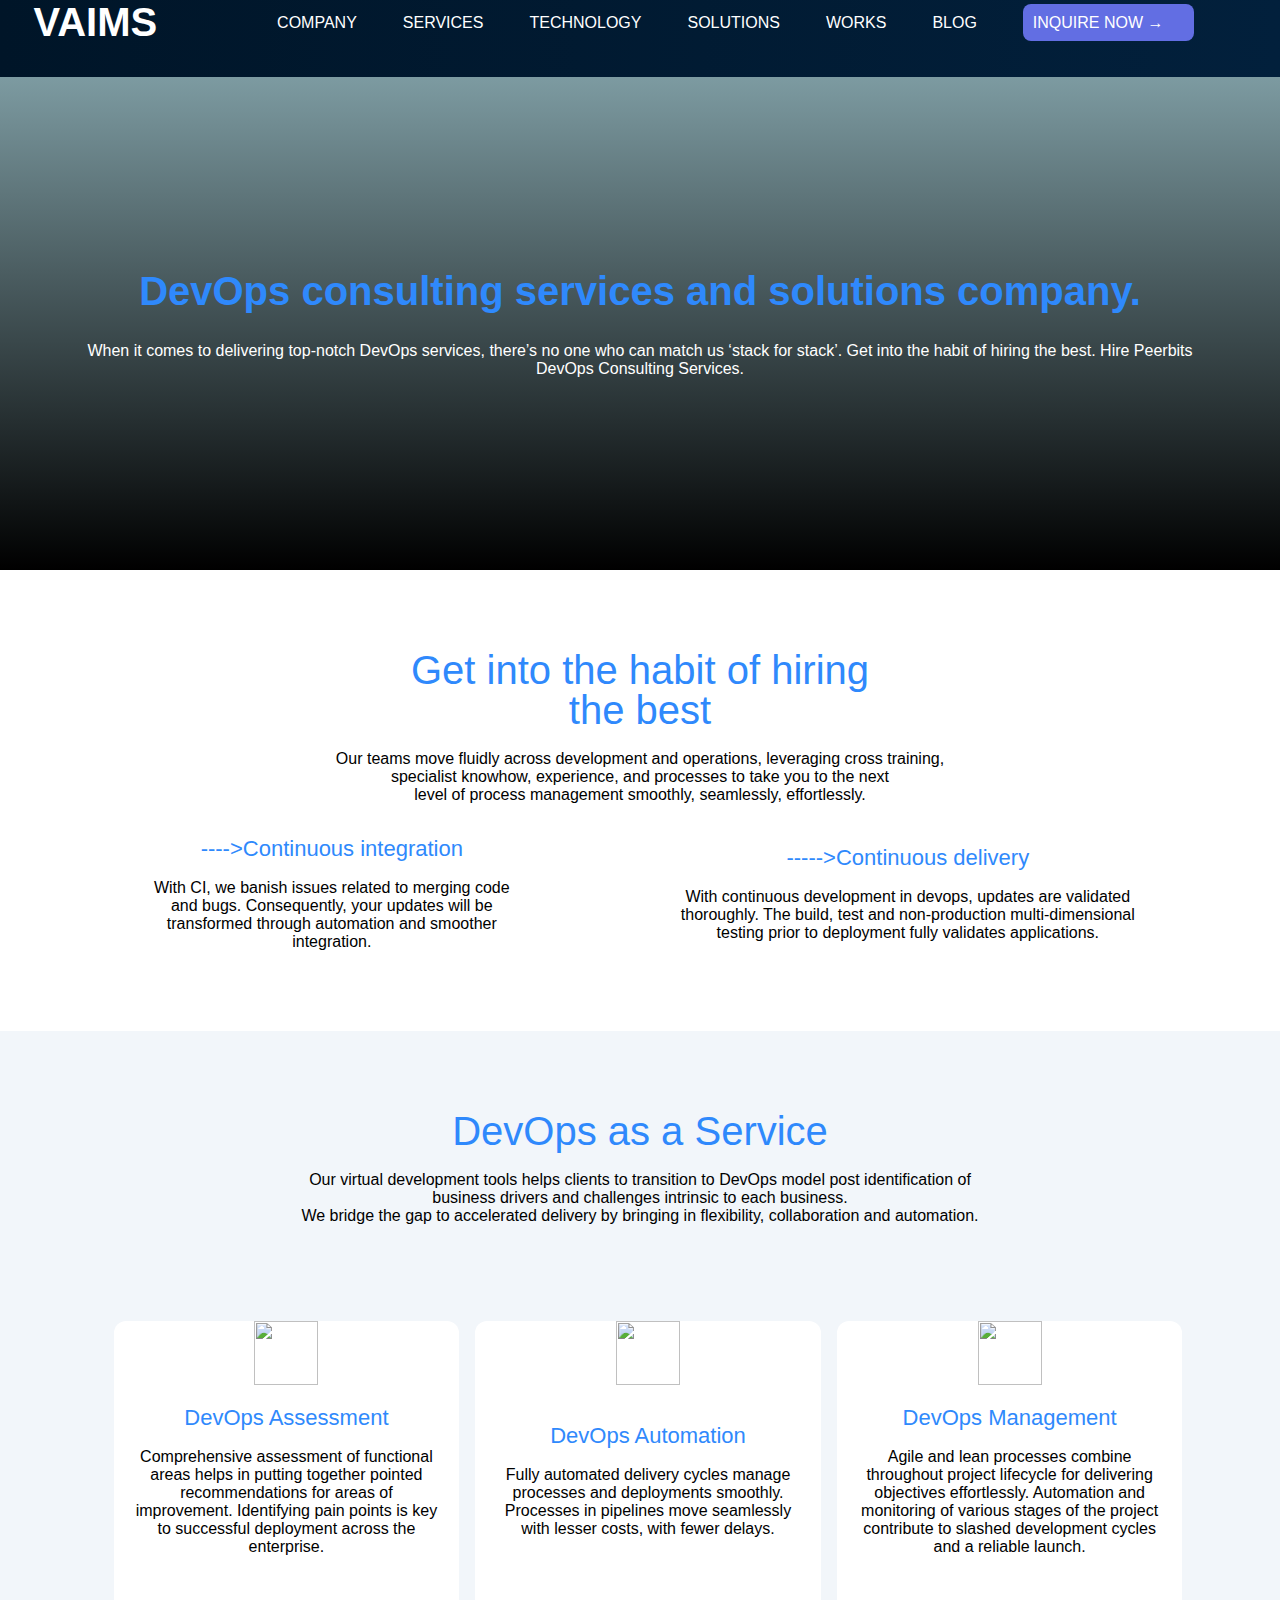
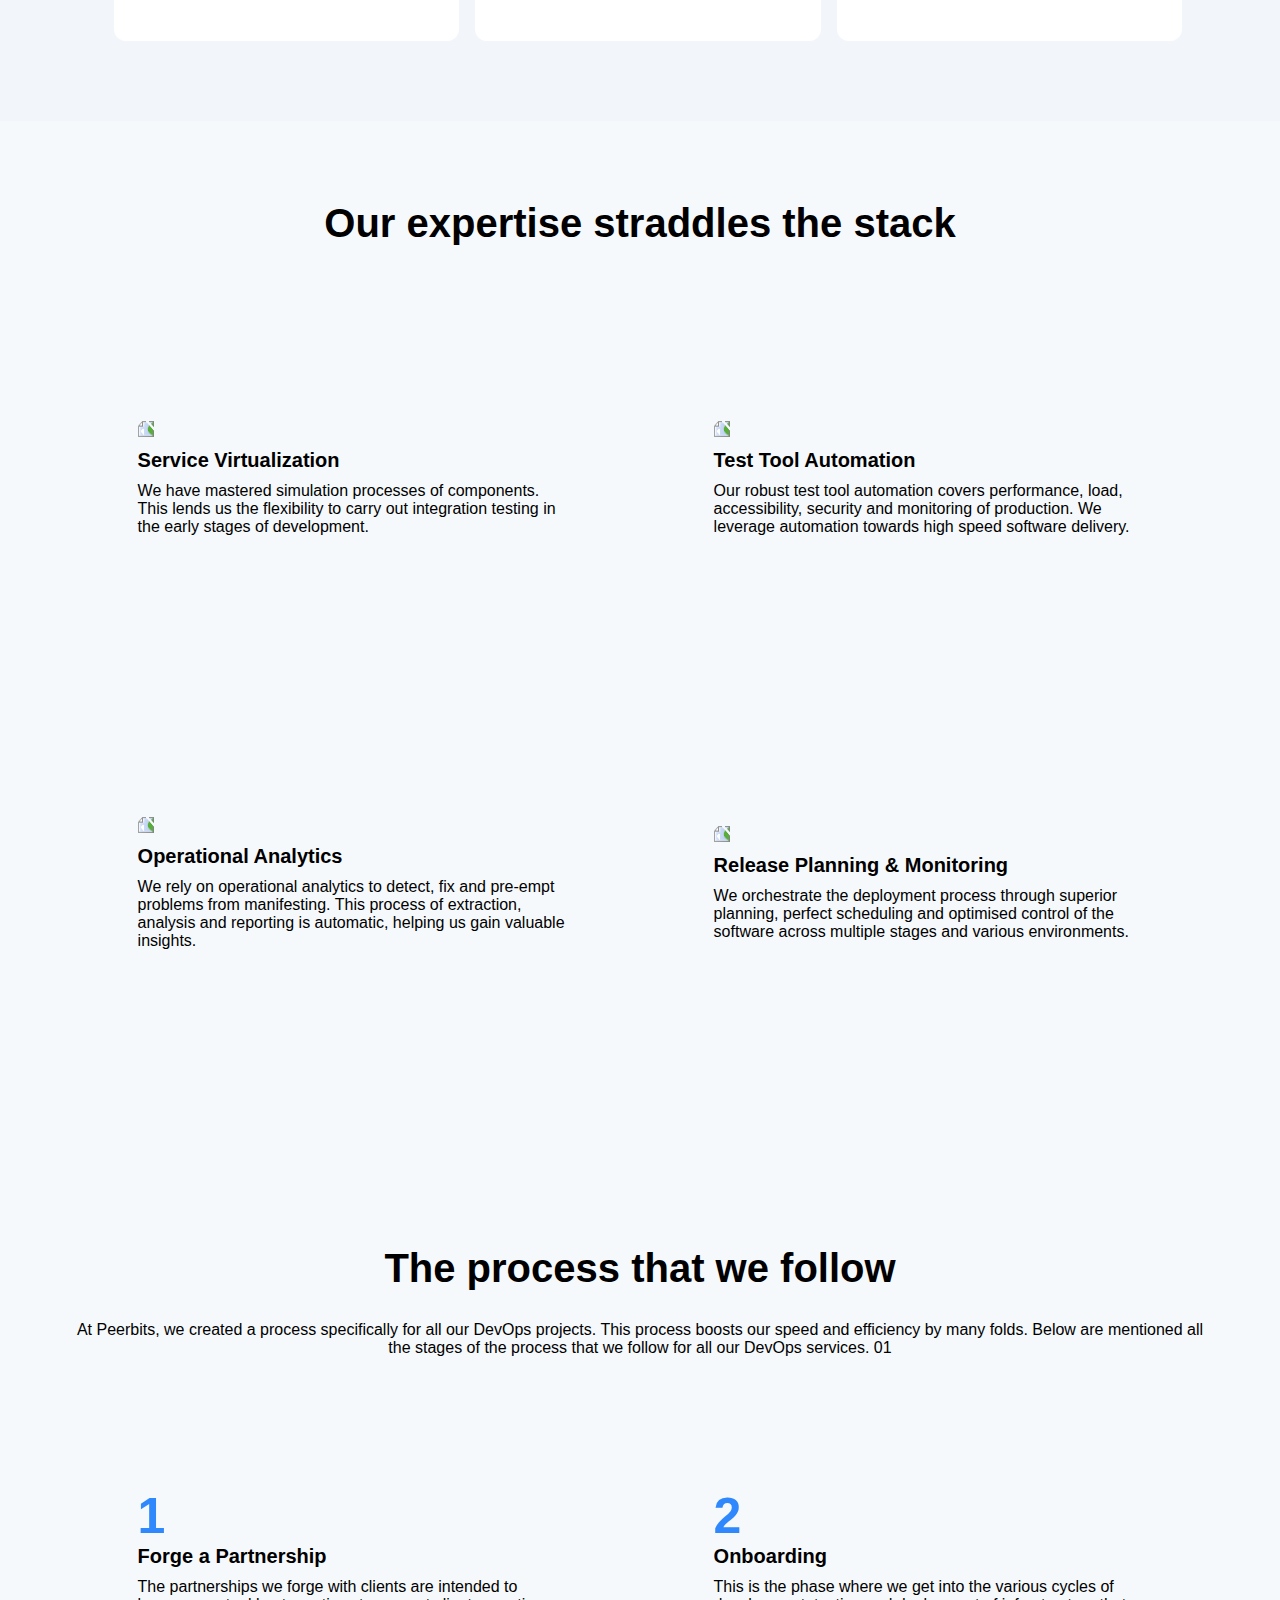
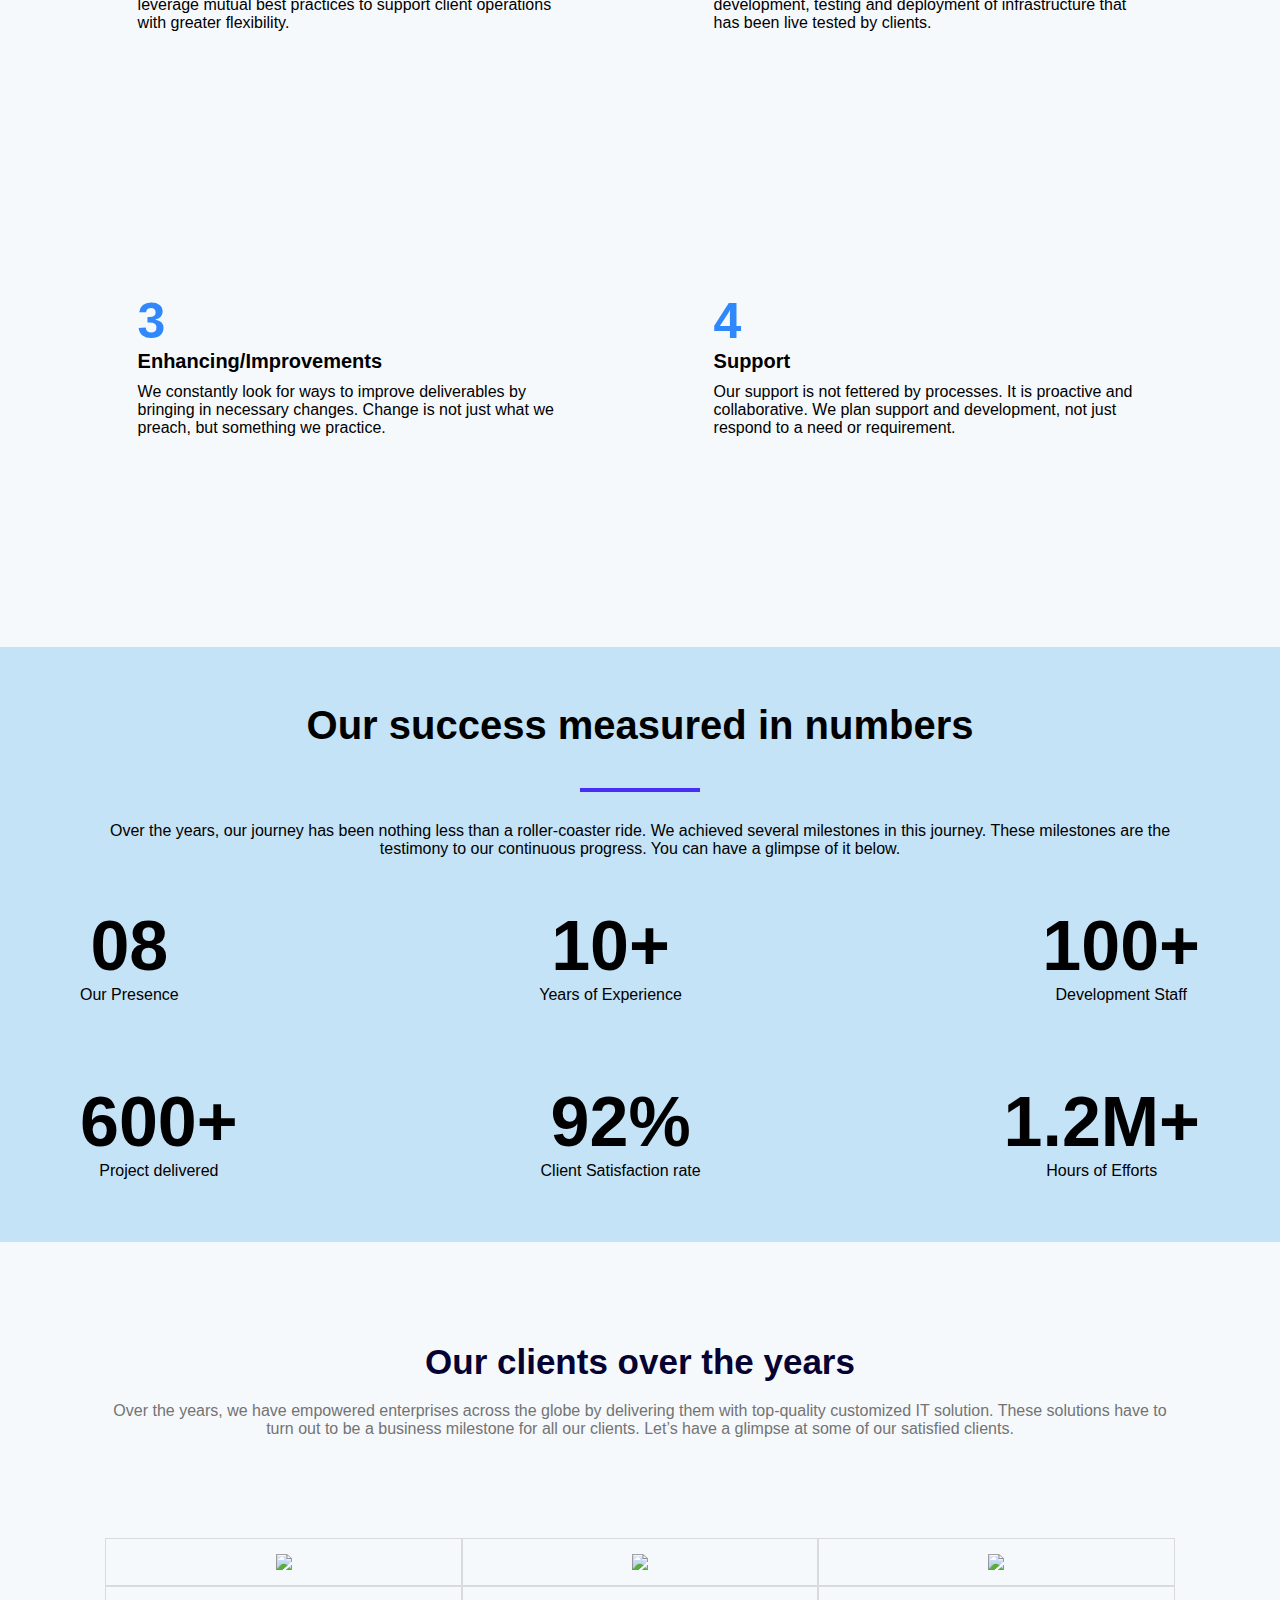
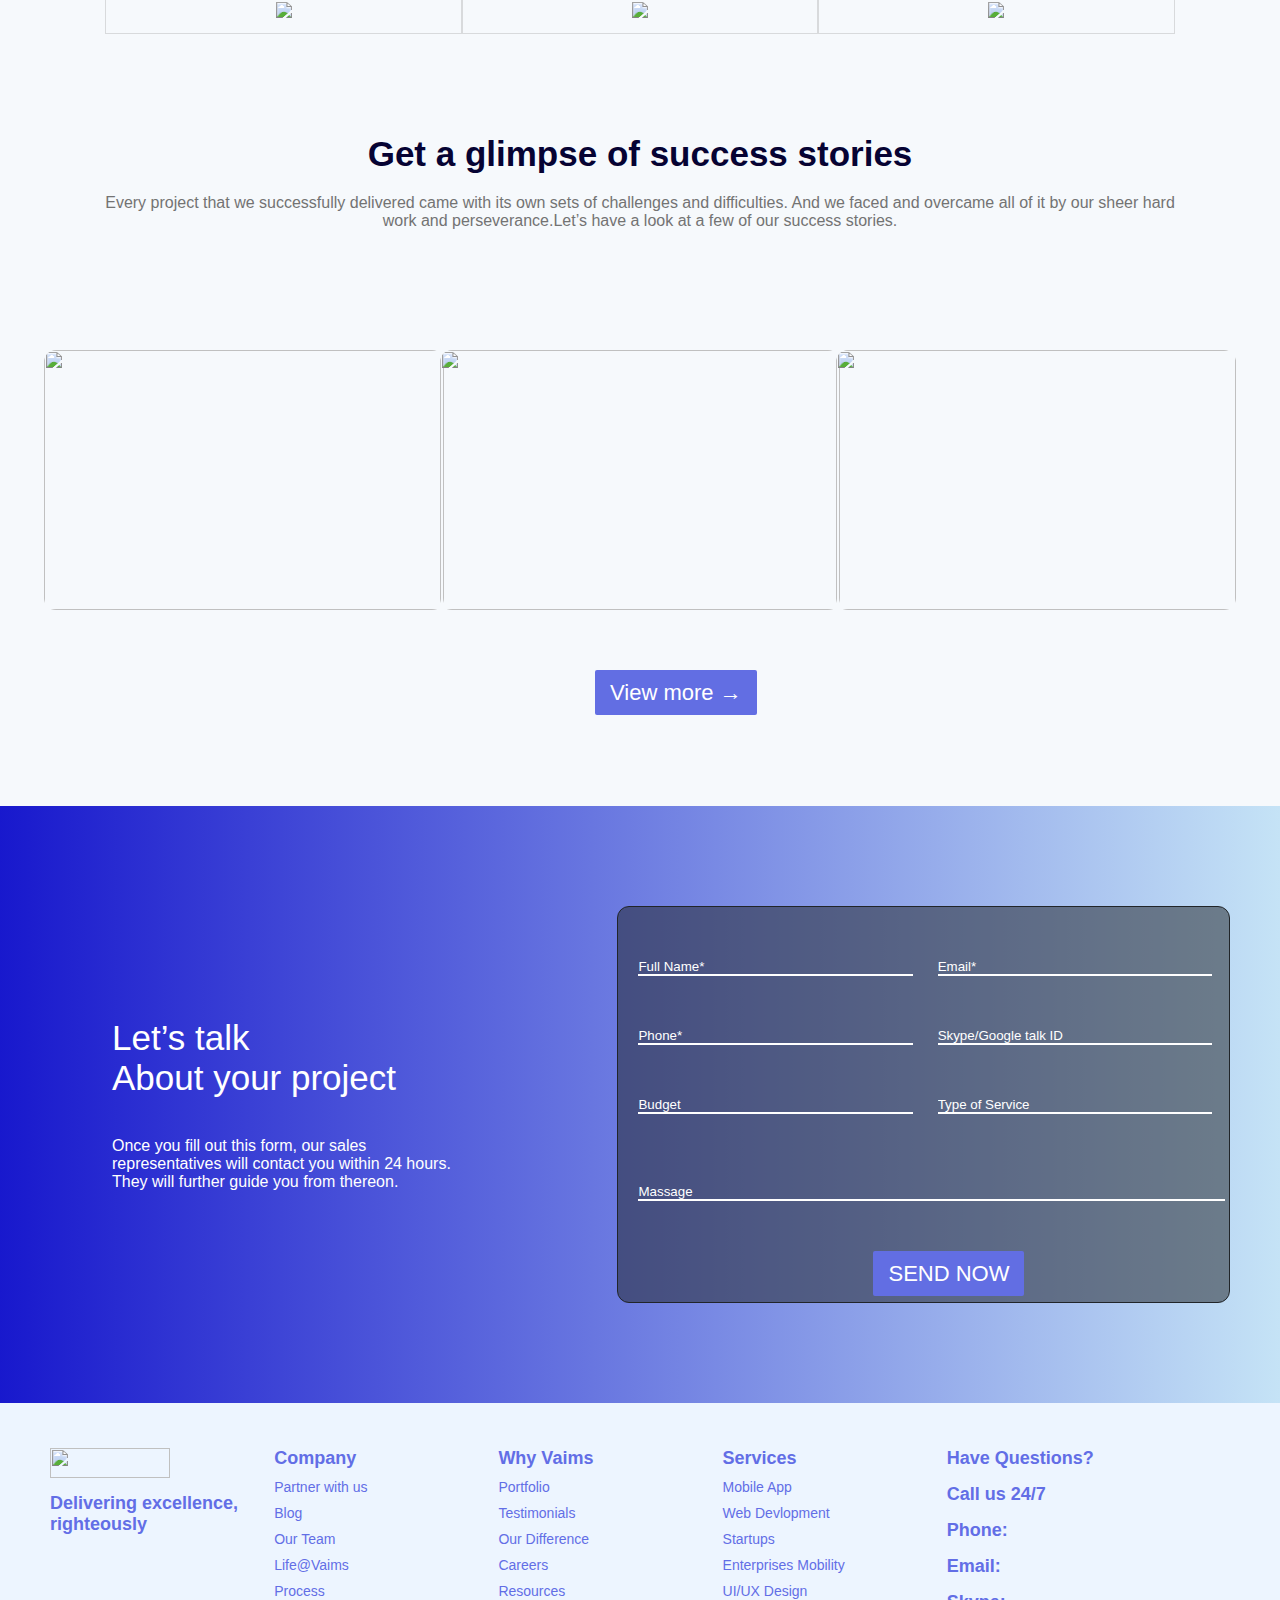
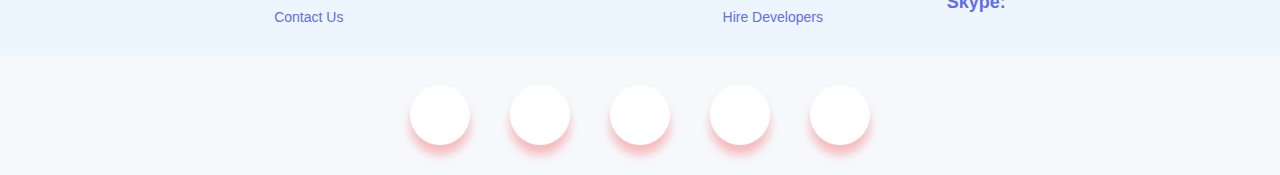
==== DevOps.html @ 86eaa16e "Add files via upload" ====
<html>

<head>
    <meta charset="UTF-8">
    <meta name="viewport" content="width=device-width, minimum-scale=1.0, maximum-scale=1.0, user-scalable=no">
    <title>V aims website</title>
    <link rel="stylesheet" href="style.css">
    <link rel="preconnect" href="https://fonts.gstatic.com">
    <script src="https://kit.fontawesome.com/a076d05399.js"></script>
    <link href="https://fonts.googleapis.com/css2?family=Poppins:wght@100;200;300;400;500;600;700&display=swap" rel="stylesheet">
    <div class="wrapper">
        <div class="mega_menu">
            <div class="logo">
                <a href="#"> VAIMS</a>
            </div>
            <ul>

                <li><a href="#">Company</a>
                    <div class="sub_menu">
                        <div class="col">
                            <h4><a href="#">OUR STORY</a></h4>
                            <h4><a href="#">PROCESS</a></h4>
                            <h4><a href="#">ENGAGEMENT MODEL</a></h4>
                            <h4><a href="#">RESOURCES</a></h4>
                            <h4><a href="#">CAREERS</a></h4>
                            <h4><a href="#">LIFE@VAIMSADVISORS</a></h4>
                        </div>
                    </div>
                </li>
                <li><a href="#">Services</a>
                    <div class="sub_menu_2">
                        <div class="col" class="activecol" id="sub_menu_2_p">
                            <h3>Work With VAIMSADVISORS</h3>
                            <p>Experience the excellence of our dedicated professionals who are adept in delivering top-notch solutions.</p>
                            <a href="#" class="btn">Lets Get Started</a>

                        </div>
                        <div class="col">
                            <div class="row">
                                <h4>Team Extensions</h4>
                                <p>Extend your dedicated team with us</p>
                            </div>
                            <div class="row">
                                <h4>Software Development</h4>
                                <p>Delivering customized software services</p>
                            </div>
                            <div class="row">
                                <h4>DevOps</h4>
                                <p>Offering the best DevOps services to you</p>
                            </div>

                        </div>
                        <div class="col">
                            <div class="row">
                                <h4>Team Extensions</h4>
                                <p>Extend your dedicated team with us</p>
                            </div>
                            <div class="row">
                                <h4>Software Development</h4>
                                <p>Delivering customized software services</p>
                            </div>
                            <div class="row">
                                <h4>DevOps</h4>
                                <p>Offering the best DevOps services to you</p>
                            </div>

                        </div>
                    </div>

                </li>
                <li><a href="#">Technology</a></li>
                <li><a href="#">Solutions</a></li>
                <li><a href="#">Works</a></li>
                <li><a href="#">Blog</a></li>
                <li><a href="#" class="active">INQUIRE NOW &#8594;</a></li>
            </ul>
        </div>
    </div>
</head>

<body>
    <section class="process-main" id="devops-banner-main">
        <div class="col" id="text-center">
            <h1>DevOps consulting services and solutions company.</h1>
            <p>When it comes to delivering top-notch DevOps services, there’s no one who can match us ‘stack for stack’. Get into the habit of hiring the best. Hire Peerbits DevOps Consulting Services.</p>
        </div>
    </section>



    <section class="devops-2">
        <h2>Get into the habit of hiring<br> the best</h2>
        <p>Our teams move fluidly across development and operations, leveraging cross training, <br>specialist knowhow, experience, and processes to take you to the next <br>level of process management smoothly, seamlessly, effortlessly.</p>
        <div class="rowcol">
            <div class="col">
                <h3><span>----></span>Continuous integration</h3>
                <p>With CI, we banish issues related to merging code and bugs. Consequently, your updates will be transformed through automation and smoother integration.</p>
            </div>
            <div class="col">
                <h3><span>-----></span>Continuous delivery</h3>
                <p>With continuous development in devops, updates are validated thoroughly. The build, test and non-production multi-dimensional testing prior to deployment fully validates applications.</p>
            </div>
        </div>
    </section>





    <section class="devops-2" id="devops-3">
        <h2>DevOps as a Service</h2>
        <p>Our virtual development tools helps clients to transition to DevOps model post identification of <br>business drivers and challenges intrinsic to each business. <br>We bridge the gap to accelerated delivery by bringing in flexibility, collaboration
            and automation.</p>
        <div class="rowcol" id="rowcol">
            <div class="col" id="col-dev">
                <img src="images/devops-icon-1.png">
                <h3>DevOps Assessment</h3>
                <p>Comprehensive assessment of functional areas helps in putting together pointed recommendations for areas of improvement. Identifying pain points is key to successful deployment across the enterprise.</p>
            </div>
            <div class="col" id="col-dev">
                <img src="images/devops-icon-2.png">
                <h3>DevOps Automation</h3>
                <p>Fully automated delivery cycles manage processes and deployments smoothly. Processes in pipelines move seamlessly with lesser costs, with fewer delays.</p>
            </div>
            <div class="col" id="col-dev">
                <img src="images/devops-icon-5.png">
                <h3>DevOps Management</h3>
                <p>Agile and lean processes combine throughout project lifecycle for delivering objectives effortlessly. Automation and monitoring of various stages of the project contribute to slashed development cycles and a reliable launch.</p>
            </div>
        </div>
    </section>


    <!---------------------------------------------devops-expertise----------->




    <section class="devops-4">
        <h2>Our expertise straddles the stack
        </h2>
        <div class="row-col">
            <div class="col">
                <img src="images/engagement-tick.png">
                <h3>Service Virtualization</h3>
                <p>We have mastered simulation processes of components. This lends us the flexibility to carry out integration testing in the early stages of development.</p>
            </div>
            <div class="col">
                <img src="images/engagement-tick.png">
                <h3>Test Tool Automation</h3>
                <p>Our robust test tool automation covers performance, load, accessibility, security and monitoring of production. We leverage automation towards high speed software delivery.</p>
            </div>
        </div>
        <div class="row-col">
            <div class="col">
                <img src="images/engagement-tick.png">
                <h3>Operational Analytics</h3>
                <p>We rely on operational analytics to detect, fix and pre-empt problems from manifesting. This process of extraction, analysis and reporting is automatic, helping us gain valuable insights.</p>
            </div>
            <div class="col">
                <img src="images/engagement-tick.png">
                <h3>Release Planning & Monitoring</h3>
                <p>We orchestrate the deployment process through superior planning, perfect scheduling and optimised control of the software across multiple stages and various environments.</p>
            </div>
        </div>
    </section>


    <!---------------------------------------------devops-process------------------------------->






    <section class="devops-4">
        <h2>The process that we follow</h2>
        <p>At Peerbits, we created a process specifically for all our DevOps projects. This process boosts our speed and efficiency by many folds. Below are mentioned all the stages of the process that we follow for all our DevOps services. 01</p>
        <div class="row-col">
            <div class="col">
                <h1>1</h1>
                <h3>Forge a Partnership</h3>
                <p>The partnerships we forge with clients are intended to leverage mutual best practices to support client operations with greater flexibility.</p>
            </div>
            <div class="col">
                <h1>2</h1>
                <h3>Onboarding</h3>
                <p>This is the phase where we get into the various cycles of development, testing and deployment of infrastructure that has been live tested by clients.</p>
            </div>
        </div>
        <div class="row-col">
            <div class="col">
                <h1>3</h1>
                <h3>Enhancing/Improvements</h3>
                <p>We constantly look for ways to improve deliverables by bringing in necessary changes. Change is not just what we preach, but something we practice.</p>
            </div>
            <div class="col">
                <h1>4</h1>
                <h3>Support</h3>
                <p>Our support is not fettered by processes. It is proactive and collaborative. We plan support and development, not just respond to a need or requirement.</p>
            </div>
        </div>
    </section>







    <section class="our-success">
        <h3>Our success measured in numbers</h3>
        <div class="story-line"></div>
        <p>Over the years, our journey has been nothing less than a roller-coaster ride. We achieved several milestones in this journey. These milestones are the testimony to our continuous progress. You can have a glimpse of it below.</p>

        <div class="maincontainer-usp">
            <div class="container-success">
                <h1>08</h1>
                <p>Our Presence</p>
            </div>
            <div class="container-success">
                <h1>10+</h1>
                <p>Years of Experience</p>
            </div>
            <div class="container-success">
                <h1>100+</h1>
                <p>Development Staff</p>
            </div>

        </div>
        <div class="maincontainer-usp">
            <div class="container-success">
                <h1>600+</h1>
                <p>Project delivered</p>
            </div>
            <div class="container-success">
                <h1>92%</h1>
                <p>Client Satisfaction rate</p>
            </div>
            <div class="container-success">
                <h1>1.2M+</h1>
                <p>Hours of Efforts</p>
            </div>

        </div>

    </section>


    <section class="clients">
        <div class="clients-heading">
            <h2>Our clients over the years</h2>
            <p>Over the years, we have empowered enterprises across the globe by delivering them with top-quality customized IT solution. These solutions have to turn out to be a business milestone for all our clients. Let’s have a glimpse at some of our
                satisfied clients.
            </p>
        </div>
        <div class="row-clients">
            <div class="col">
                <img src="images/initiation.png">
            </div>
            <div class="col">
                <img src="images/initiation.png">
            </div>
            <div class="col">
                <img src="images/initiation.png">
            </div>
        </div>
        <div class="row-clients">
            <div class="col">
                <img src="images/initiation.png">
            </div>
            <div class="col">
                <img src="images/initiation.png">
            </div>
            <div class="col">
                <img src="images/initiation.png">
            </div>
        </div>
    </section>


    <!------------------------------------success stories-------------------------------->
    <section class="stories">
        <div class="clients-heading">
            <h2>Get a glimpse of success stories</h2>
            <p>Every project that we successfully delivered came with its own sets of challenges and difficulties. And we faced and overcame all of it by our sheer hard work and perseverance.Let’s have a look at a few of our success stories.
            </p>
        </div>
        <div class="row-stories">
            <div class="col">
                <img src="images/laptop.jpg">
                <div class="layer">
                    <h5>Custome massage<br> template building <br>app</h5>
                </div>
            </div>
            <div class="col">
                <img src="images/mobile.jpg">
                <div class="layer">
                    <h5>Custome massage<br> template building <br>app</h5>
                </div>
            </div>
            <div class="col">
                <img src="images/mobile-app.jpg">
                <div class="layer">
                    <h5>Custome massage<br> template building <br>app</h5>
                </div>
            </div>
        </div>
        <div class="stories-btn">
            <a href="#" class="btn">View more &#8594;</a>
        </div>
    </section>

    <!------------------------------------contact-form-------------------------------->

    <section class="contact-form">
        <div class="col">
            <h3>Let’s talk <br>About your project</h3>
            <p>Once you fill out this form, our sales representatives will contact you within 24 hours. They will further guide you from thereon.</p>
        </div>
        <div class="col-form">
            <form action="input" class="contact-us">
                <input type="text" name="your-name" placeholder="Full Name*">
                <input type="text" name="your-email" placeholder="Email*">
                <input type="text" name="your-phone" placeholder="Phone*">
                <input type="text" name="your-phone" placeholder="Skype/Google talk ID">
                <input type="text" name="your-phone" placeholder="Budget">
                <input type="text" name="your-phone" placeholder="Type of Service">

            </form>
            <div class="massage">
                <input type="text" name="your-phone" placeholder="Massage">
            </div>
            <div class="send-now">
                <a href="#" class="btn">SEND NOW</a>
            </div>

        </div>
    </section>

    <!------------------------------------bottom-navigation-------------------------------->


    <section class="bottom-navigation">
        <div class="col">
            <img src="images/white-logo.png">
            <h5>Delivering excellence,<br> righteously</h5>
        </div>
        <div class="col">
            <h5>Company</h5>
            <h6>Partner with us</h6>
            <h6>Blog</h6>
            <h6>Our Team</h6>
            <h6>Life@Vaims</h6>
            <h6>Process</h6>
            <h6>Contact Us</h6>

        </div>
        <div class="col">
            <h5>Why Vaims</h5>
            <h6>Portfolio</h6>
            <h6>Testimonials</h6>
            <h6>Our Difference</h6>
            <h6>Careers</h6>
            <h6>Resources</h6>
        </div>
        <div class="col">
            <h5>Services</h5>
            <h6>Mobile App</h6>
            <h6>Web Devlopment</h6>
            <h6>Startups</h6>
            <h6>Enterprises Mobility</h6>
            <h6>UI/UX Design</h6>
            <h6>Hire Developers</h6>
        </div>
        <div class="col">
            <h5>Have Questions?</h5>
            <h5>Call us 24/7</h5>
            <h5>Phone:</h5>
            <h5>Email:</h5>
            <h5>Skype:</h5>
        </div>
    </section>

    <!------------------------------------social-media-------------------------------->
    <div class="social">
        <div class="icon facebook">
            <div class="tooltip">Facebook</div>
            <span><i class="fab fa-facebook-f"></i></span>
        </div>
        <div class="icon twitter">
            <div class="tooltip">Twitter</div>
            <span><i class="fab fa-twitter"></i></span>
        </div>
        <div class="icon instagram">
            <div class="tooltip">Instagram</div>
            <span><i class="fab fa-instagram"></i></span>
        </div>
        <div class="icon github">
            <div class="tooltip">Github</div>
            <span><i class="fab fa-github"></i></span>
        </div>
        <div class="icon youtube">
            <div class="tooltip">YouTube</div>
            <span><i class="fab fa-youtube"></i></span>
        </div>
    </div>

</body>

</html>
---- style.css ----
* {
        margin: 0px;
        padding: 0px;
        box-sizing: border-box;
        font-family: 'Nunito', sans-serif;
        list-style: none;
    }
    
    body {
        /* background-color: #edf5ff; */
        background: #f6f9fc;

        overflow-x: hidden;
    }

    .wrapper{
        background: linear-gradient(-90deg, #02203c, #001528);
        background-image: linear-gradient(-90deg, rgb(2, 32, 60), rgb(0, 21, 40));
        padding-bottom: 2rem;

    }
    


    .mega_menu {
        
        display: flex;
        justify-content: space-between;
        
        /* height: 8vh; */
        z-index: 999;
    }
    
    .mega_menu .logo {
        display: flex;
        flex-direction: column;
        align-items: center;
        justify-content: center;
        /* height: 8vh; */
        width: 14rem;
    }
    
    .mega_menu .logo a {
        font-size: 40px;
        font-weight: 900;
        text-decoration: none;
        color: white;
        font: italic;
    }
    
    .mega_menu ul {
        display: flex;
        align-items: center;
        justify-content: center;
        width: 100%;
        /* height: 8vh; */
        position: relative;
        z-index: 5;
    }
    
    .mega_menu ul li {
        display: inline-block;
        margin: 0 15px;
        padding: 0 8px;
        z-index: 5;
    }
    
    .mega_menu ul li a {
        text-decoration: none;
        color: white;
        font-weight: 500;
        font-size: 16px;
        text-transform: uppercase;
        z-index: 5;
    }
    
    .mega_menu ul li:hover {
        /* border-radius: 5px; */
        /* background: #fff; */
        z-index: 5;
    }
    
    .mega_menu ul li:hover a {
        /* color: #000000; */
        z-index: 5;
    }
    
    .active {
        background: #626ee3;
        color: #fff;
        padding: 10px 30px 10px 10px;
        margin: 5px 0;
        border-radius: 8px;
        transition: background 0.5s;
        z-index: 5;
    }
    
    .active:hover {
        background: #fff;
        color: #626ee3;
        z-index: 5;
    }
    
    .mega_menu ul li .sub_menu {
        position: absolute;
        background: #fff;
        text-align: left;
        width: 30%;
        left: 0px;
        top: 2.2em;
        border-radius: 5px;
        padding: 10px 15px;
        display: none;
        line-height: 40px;
        transition: all 0.5s ease-out;
        z-index: 5;
    }
    
    .mega_menu ul li:hover .sub_menu {
        display: flex;
        z-index: 5;
    }
    
    .mega_menu ul li .sub_menu .col h4 a {
        color: gray;
        font-weight: 400;
        font-size: medium;
        z-index: 5;
    }
    
    .mega_menu ul li .sub_menu_2 {
        position: absolute;
        background: #fff;
        text-align: left;
        width: 75%;
        left: 0px;
        top: 2.2em;
        border-radius: 5px;
        padding: 0px;
        display: none;
        line-height: 40px;
        transition: all 0.3s linear;
        z-index: 5;
    }
    
    .mega_menu ul li:hover .sub_menu_2 {
        display: flex;
        z-index: 5;
    }
    
    .sub_menu_2 .col {
        display: block;
        padding: 0px;
        width: 33.33%;
        align-items: center;
        z-index: 5;
    }
    
    .sub_menu_2 .col .row {
        height: 120px;
        display: block;
        padding: 15px;
        border: 0.2px solid rgb(248, 245, 245);
        z-index: 5;
    }
    
    .sub_menu_2 .col h3 {
        padding-top: 1em;
        color: rgb(85, 84, 84);
        text-align: center;
        font-size: 25px;
        font-weight: 600;
        z-index: 5;
    }
    
    #sub_menu_2_p {
        display: flex;
        align-items: center;
        flex-direction: column;
    }
    
    #sub_menu_2_p p {
        size: 10px;
        padding-bottom: 3em;
        margin-top: 2em;
        color: gray;
        text-align: center;
        line-height: 20px;
        z-index: 5;
    }
    
    .sub_menu_2 .col p {
        size: 10px;
        padding-bottom: 80px;
        color: gray;
        align-items: center;
        line-height: 20px;
        z-index: 5;
    }

    #menuBtn{
        color: #ffffff;
    }

    #menuBtn:hover{
        color: #2f89fc;
        box-shadow: 0px 4px 4px #2f89fc;
    }
    
    .sub_menu_2 .col a {
        color: #2f89fc;
        /* border: 1px solid #ff523b; */
        /* border-radius: 6px; */
        z-index: 5;
        padding: 4px 6px;
        margin: 0 0;
        /* cursor: pointer; */
        
    }
   

    #sub_menu_tech{
        width: 50%;
        display: none;
        flex-direction: column;
        align-items: center;
        /* justify-content: center; */
        padding: 0 0;
        /* padding-top: 2rem; */
        margin: 0 0;
        /* height: 65vh; */
        margin-left:200px;
        margin-top: 10px;
        cursor: pointer;
    }
    .mega_menu #tech_hover:hover #sub_menu_tech {
        display: flex;

    }
        
    .sub_menu_tech_row{
        display: flex;
        flex-direction: column;
        align-items: center;
        justify-content: center;
        margin-top: 7px;  
        height: 100px;
        
        width: 100%;   
    }
    #sub_menu_tech_row{
        background-color: #e7f1f8;

    }
    .sub_menu_tech_row_mid{
        
        display: flex;
        height: 300px;
        /* align-items: center;
        justify-content: center; */
    }
   
   .tech_list ul{
       display: flex;
       flex-direction: column;
       justify-content: space-between;
       width: 100%;
       padding: 20px;
       
   }
   .tech_list ul li{
       display: flex;
       flex-direction: column;
       line-height: 28px;
    }

    .tech_list ul li a{
        color: #2f89fc;
    }

    .sub_menu_2 .col .row{
        transition: all 0.3s ease;
    }
    
    .sub_menu_2 .col .row:hover{
        transform: scale(1.03);
        /* background: #2f89fc; */
        /* color: #fff; */
        z-index: 5;
        cursor: pointer;
        
    }
    
    .sub_menu_2 .col .row h4 {
        padding-bottom: 10px;
        color: rgb(102, 100, 100);
        z-index: 5;
    }
    
    .sub_menu_2 .col .row:hover {
        background: rgb(241, 237, 237);
        z-index: 5;
    }
    
    .sub_menu_2 .col .row:hover h4 {
        color: rgb(17, 127, 252);
        z-index: 5;
    }
    
    @media only screen and (max-width:420px) {
        .mega_menu {
            display: flex;
            flex-direction: column;
            align-items: center;
        }
        .mega_menu ul {
            display: none;
        }
        .mega_menu .logo {
            margin-top: 2em;
            text-align: center;
        }
    }
    
    .main {
        /* background-image: url("images/main-index-image.jpg");
        background-size:cover;
        background-position: 50% 50%; */
        /* object-fit: contain; */
        /* margin-bottom: 150px; */
        background: linear-gradient(-90deg, #02203c, #001528);
        background-image: linear-gradient(-90deg, rgb(2, 32, 60), rgb(0, 21, 40));
        /* margin-left: 0px;
        margin-right: 50px; */
        display: flex;
        align-items: center;
        justify-content: space-evenly;
        /* width: 100%; */
        height: 100vh;
        margin-bottom: 3rem;
    }
    
    .main .rowmain {
        display: flex;
        /* background: rgba(0,0,0,0.7); */
        width: 100%;
        height: 100%;
    }
    
    .main .rowmain .col {
        display: block;
        width: 50%;
    }
    
    #col_1 {
        margin: 10px 100px;
        padding-top: 200px;
        display: block;
        align-items: center;
        padding: 20px 0px;
        /* width: 80%; */
    }
    
    #col_1 h1 {
        margin-top: 10px;
        padding-bottom: 25px;
        color: white;
        font-weight: 600;
        font-size: 45px;
    }
    
    #col_1 p {
        margin-top: 10px;
        margin-bottom: 30px;
        color: #dfd9d9;
        font-weight: 300;
        font-size: 20px;
    }
    
    #col_1 ul {
        margin-bottom: 50px;
    }
    
    #col_1 ul li {
        margin-left: 15px;
        list-style: square;
        list-style-type: style color;
        color: #f5eeee;
    }
    
    .main .rowmain .col img {
        padding: 0px 25px;
        margin-top: 2rem;
        width: 98%;
        height: 400px;
        /* box-shadow: -5px -5px 15px rgba(255, 255, 255, 0.9),5px 5px 15px rgba(255, 255, 255, 0.9); */
    }
    
    .btn {
        margin-left: 15px;
        padding: 10px 15px;
        background: #626ee3;
        /* border: 2px solid #626ee3; */
        border-radius: 2px;
        text-decoration: none;
        color: #ffff;
        font-size: 22px;
        transition: all 0.7s ease;
        
    }
    
    .btn:hover {
        background: #ffff;
        color: #626ee3;
        border: 1px solid #000000;
    }
    
    @media only screen and (max-width:420px) {
        main {
            flex-direction: column;
            align-items: center;
            justify-content: center;
            width: 100%;
        }
        .main .rowmain .col img {
            display: none;
        }
        .main .rowmain .col {
            display: flex;
            flex-direction: column;
            align-items: center;
            justify-content: center;
        }
        #col_1 {
            display: flex;
            flex-direction: column;
            align-items: center;
            width: 100%;
            margin: 0 1em;
            padding: 0 0.5em;
            margin-bottom: 2.5em;
        }
        #col_1 h1 {
            text-align: center;
            font-size: 25px;
        }
        .main .rowmain {
            flex-direction: column;
        }
        .btn {
            margin: 0 0;
            padding: 0 0.5em;
            font-size: 16px;
        }
    }
    
    .main_3 {
        /* margin-left: 100px; */
        background: #f6f9fc;
        /* padding-top: 6rem; */
        /* padding-bottom: 2rem; */
        padding-left: 6rem;
        /* padding-right: 6rem;  */
        display: flex;
    }
    .bannerImg{
        width: 40%;
        height: 400px;
        margin-left:6rem ;
    }
    .bannerImg img{
        width: 100%;
        height: 100%;
    }
    
    .main_3 h1 {
        margin-bottom: 50px;
        color: rgb(6, 3, 51);
        font-weight: 600;
        font-size: 40px;
        line-height: 50px;
    }
    
    .main_3 p {
        /* margin-bottom: 100px; */
        color: #737373;
        line-height: 25px;
        padding: 0.75rem;
        
    }
    
    @media only screen and (max-width:420px) {
        .main_3 {
            display: flex;
            flex-direction: column;
            align-items: center;
            justify-content: center;
            /* margin: 0 1em; */
            padding: 0 0.5em;
            overflow: hidden;
            width: 100%;
        }
        .main_3 h1 {
            font-size: 25px;
            line-height: 1.5em;
            text-align: center;
        }

        .main_3 p{
            text-align: center;
        }
    }
    
    .main_4 {
        /* margin-top:-4rem; */
        padding-bottom: 3rem;
        background: #f6f9fc;
        padding-left: 5rem;
        padding-right: 5rem;
        margin-bottom: 5rem;
    }
    
    .main_4 .rowmain {
        display: flex;
        justify-content: space-between;
    }
    
    .rowmain .col-1{
        /* margin: 25px; */
        padding: 25px;
        width: 33%;
        /* border: 2px solid #ffff; */
        border-radius: 2px;
        transition: all 1.5s ease;

    }
    

    .rowmain .col-1:hover{
        box-shadow: -5px -5px 25px rgba(110, 110, 110, 0.4), 5px 5px 25px rgba(112, 110, 110, 0.4);
        background: #ffffff;

    }
    .rowmain .col-2:hover{
        box-shadow: -5px -5px 25px rgba(110, 110, 110, 0.4), 5px 5px 25px rgba(112, 110, 110, 0.4);
        background: #ffffff;

    }
    .rowmain
    .col-3:hover{
        box-shadow: -5px -5px 25px rgba(110, 110, 110, 0.4), 5px 5px 25px rgba(112, 110, 110, 0.4);
        background: #ffffff;

    }
    


    .main_4 h1 {
        margin-bottom: 15px;
        color: rgb(6, 3, 51);
        font-size: 30px;
        font-weight: 600;
    }
    
    .main_4 a {
        color: rgb(6, 3, 51);
        text-decoration: none;
        cursor: pointer;
    }
    
    .curved {
        margin-top: -100px;
        overflow: hidden;
    }
    
    .curved-down {
        margin-top: -290px;
        overflow: hidden;
    }
    
    @media only screen and (max-width:420px) {
        .main_4 {
            margin: 0 0 3rem 0;
        }
        .main_4 .rowmain {
            flex-direction: column;
            align-items: center;
            justify-content: center;
        }
        .curved,
        .curved-down {
            display: none;
        }
        .rowmain .col-1,
        .col-2,
        .col-3 {
            margin: 1em 0;
            padding: 0 0;
            width: 80%;
        }
    }
    /*----------------------------------services--------------------------------------*/
    
    .heading-services {
        display: flex;
        align-items: center;
        justify-content: center;
        /* margin-bottom: 30px; */
        background: #623ee3;
        margin-top: -100px;
        padding-bottom: 25px;
    }
    
    .heading-services h2 {
        color: #ffffff;
        font-size: 40px;
        text-align: center;
        font-weight: 400;
        line-height: 60px;
    }
    
    .services {
        background: #fff;
        display: block;
        justify-content: center;
        align-items: center;
        width: 100%;
        padding: 50px 50px;
    }
    
    .services-row {
        display: flex;
        justify-content: center;
        padding: 10px 0px;
        margin-left: 50px;
    }
    
    .card {
        width: 33%;
        padding: 30px 20px;
        margin-right: 20px;
        border-radius: 8px;
        animation-name: slide-left;
        animation-duration: 2s;
        position: relative;
    }
    
    @media only screen and (max-width:420px) {
        .services-row {
            flex-direction: column;
            margin-left: 0;
            padding: 0 0;
        }
        .card {
            width: 100%;
            padding: 1em 1em;
        }
    }
    
    @keyframes slide-left {
        0% {
            top: -50px;
        }
        100% {
            top: 0px;
        }
    }
    
    .circle {
        width: 30px;
        height: 30px;
        border: 2px solid #623ee3;
        border-radius: 50%;
        box-shadow: -3px -3px 5px rgba(127, 52, 247, 0.4), 3px 3px 3px rgba(127, 52, 247, 0.4), inset -3px -3px 3px rgba(127, 52, 247, 0.4), inset 3px 3px 3px rgba(127, 52, 247, 0.4);
    }
    
    .mini-circle {
        width: 20px;
        height: 20px;
        margin-top: 3px;
        margin-left: 3px;
        border: 2px solid #623ee3;
        border-radius: 50%;
        background: #623ee3;
    }
    
    .card h3 {
        margin-top: 15px;
        margin-bottom: 10px;
        color: #212529;
        font-size: 25px;
        font-weight: 400;
        animation-name: slide-left;
        animation-duration: 2s;
        position: relative;
    }
    
    .card p {
        color: #737373;
        animation-name: slide-left;
        animation-duration: 2s;
        position: relative;
    }
    
    .heading-tech {
        margin-top: -40px;
        padding-top: 25px;
        display: block;
        align-items: center;
        justify-content: center;
        background: linear-gradient(-90deg, #02203c, #001528);
        background-image: linear-gradient(-90deg, rgb(2, 32, 60), rgb(0, 21, 40));
    }
    
    .heading-tech h2 {
        color: #ffffff;
        font-size: 40px;
        text-align: center;
        font-weight: 400;
        line-height: 60px;
        margin-bottom: 20px;
        margin-top: 40px;
    }
    
    .heading-tech p {
        color: #b3b2b2;
        font-size: 20px;
        text-align: center;
        font-weight: 200;
        line-height: 30px;
    }
    
    .tech {
        display: block;
        padding: 50px;
        background: linear-gradient(-90deg, #02203c, #001528);
        background-image: linear-gradient(-90deg, rgb(2, 32, 60), rgb(0, 21, 40));
    }
    
    .tech-row {
        margin-top: 20px;
        display: flex;
        align-items: center;
        justify-content: center;
    }
    
    .container {
        display: flex;
        flex-direction: column;
        align-items: center;
        width: 25%;
        height: 450px;
        margin: 10px 20px;
        padding: 30px 20px;
        border: 1px solid #000000;
        
        border-radius: 8px;
        
        position: relative;
        transition: all 1.3s ease;
        
    }

    .container:hover{
        border: 1px solid #626ee3;
        box-shadow: -5px -5px 15px rgb(83, 108, 248);

    }
    
    @media only screen and (max-width:420px) {
        .tech {
            display: block;
        }
        .tech-row {
            flex-direction: column;
        }
        .container {
            width: 95%;
        }
    }
    
    @keyframes slide-right {
        0% {
            left: -100px;
        }
        100% {
            left: 0px;
        }
    }
    
    .container h3 {
        color: #626ee6;
        display: flex;
        align-items: center;
        margin-bottom: 20px;
        position: relative;
        animation-name: slide-right;
        animation-duration: 1.5s;
    }
    
    .container p {
        display: inline-block;
        color: #fff;
        margin: 0px 10px;
        margin-bottom: 20px;
        position: relative;
        animation-name: slide-right;
        animation-duration: 1.5s;
        text-align: center;
    }
    
    .container a {
        color: #ff523b;
    }
    
    .icon-img {
        margin-bottom: 10px;
        width: 30px;
        height: 30px;
    }
    /*-----------------------------------------get in touch-----------------------------*/
    
    .get-in-touch {
        display: block;
        align-items: center;
        margin: 50px 0px;
        padding: 50px 20px;
    }
    
    .get-in-touch h1 {
        padding: 1.5rem 10rem; 
        text-align: center;
        color: rgb(6, 3, 51);
        font-size: 40px;
        font-weight: 500;
        animation-name: fade-inout;
        animation-duration: 1.5s;
    }
    
   
    
    @keyframes fade-inout {
        0% {
            opacity: 1;
        }
        100% {
            opacity: 0;
        }
    }
    
    .get-in-touch p {
        padding: 0.75rem 15rem;
        color: #737373;
        text-align: center;
        font-size: 20px;
        font-weight: 300;
        margin-bottom: 40px;
        animation-name: fade-inout;
        animation-duration: 1.5s;
    }
    
    .get-in-touch a {
        margin-left: 550px;
        align-items: center;
    }
    @media only screen and (max-width:420px) {
        .get-in-touch {
            margin: 0 0;
            padding: 0 0;
            display: flex;
            flex-direction: column;
        }
        .get-in-touch h1 {
            padding: 0.75rem;
        }
        .get-in-touch p {
            padding: 0.75rem;
            text-align: center;
        }
        .get-in-touch a {
            /* display: none; */
            margin-left: 1em;
        }
        .btn {
            margin-left: 0;
        }
    }
    /*-----------------------------------------development-cycle-----------------------------*/
    
    .cycle-heading {
        width: 100%;
        background: #fff;
        margin-top: 8rem;
        padding-top: 3rem;
        /* padding-left: 100px; */
        display: flex;
        flex-direction: column;
        justify-content: center;
        align-items: center;
    }
    
    .cycle-heading h2 {
        color: #3498DB;
        margin-bottom: 20px;
        padding:0.75rem;
        font-size: 40px;
        font-weight: 600;
        text-align: center;
    }
    
    .cycle-heading p {
        padding:0.75rem;
        color: #737373;
        text-align: center;
    }
    
    .cycle {
        width: 100%;
        background: #fff;
    }
    
    .row-cycle {
        display: flex;
        justify-content: space-around;
        margin-bottom: 50px;
        padding-top: 100px;
        padding-left: 50px;
        padding-bottom: 100px;
    }
    
    .row-cycle .col {
        width: 25%;
    }
    
    @media only screen and (max-width:420px) {
        .row-cycle {
            flex-direction: column;
        }
        .row-cycle .col {
            width: 100%;
            margin-bottom: 2em;
        }
    }
    
    .row-cycle .col h2 {
        color: #3498DB;
        margin: 15px 0px;
        position: relative;
        animation-name: slide-right;
        animation-duration: 1.5s;
    }
    
    .row-cycle .col li {
        list-style: square;
        position: relative;
        animation-name: slide-right;
        animation-duration: 1.5s;
    }
    
    .row-cycle .col img {
        width: 60px;
        height: 60px;
        position: relative;
        animation-name: slide-right;
        animation-duration: 1.5s;
    }
    /*-----------------------------------------why-us-----------------------------*/
    
    .whyus {
        background: #626ee6;
        margin-top: -50px;
        /* height: 100vh; */
        padding-top: 4rem;
    }
    
    .row-why {
        padding-top: 50px;
        padding-bottom: 50px;
        /* padding-left: 100px; */
        display: flex;
        flex-grow: 1;
        justify-content: center;
        /* align-items: center; */
        /* flex-direction: column; */
    }
    .row-why-1 {
        padding-top: 50px;
        padding-bottom: 50px;
        /* padding-left: 100px; */
        display: flex;
        flex-grow: 1;
        justify-content: center;
        /* align-items: center; */
        flex-direction: column;
    }
    
    .row-sub {
        display: flex;
        align-items: center;
        justify-content: space-around;
        margin-bottom: 50px;
    }
    
    @media only screen and (max-width:420px) {
        .row-why {
            padding: 0 0 0 0;
            padding-left: 1em;
            padding-right: 1em;
            display: flex;
            flex-direction: column;
        }
        .row-sub {
            flex-direction: column;
            justify-content: center;
        }
        .row-sub .col {
            width: 100%;
            margin: 0 0;
            padding: 0 0 0 0;
        }
    }
    
    .row-sub .col {
        display: flex;
        flex-direction: column;
        align-items: center;
        justify-content: center;
        width: 33%;
        margin: 0px 10px;
    }
    
    .row-why-1 h2 {
        color: #fff;
        font-size: 35px;
        font-weight: 600;
        margin-bottom: 20px;
        text-align: center;
    }
    .row-why-1 p{
        color: rgb(226, 221, 221);
        /* font-size: 35px; */
        font-weight: 600;
        margin-bottom: 20px;
        text-align: center;

    }
    
    .row-sub .col h2 {
        color: #fff;
        font-size: 22px;
        font-weight: 450;
        text-align: center;
    }
    
    .row-sub .col img {
        align-content: center;
        width: 64px;
        height: 64px;
        margin-bottom: 20px;
    }
    /*-----------------------------------------our-clients-----------------------------*/
    
    .clients {
        margin: 50px 0px;
    }
    
    .clients-heading {
        display: flex;
        align-items: center;
        justify-content: center;
        flex-direction: column;
        /* padding-left: 100px; */
        padding-top: 50px;
        margin-bottom: 50px;
    }
    
    .clients-heading h2 {
        color: rgb(6, 3, 51);
        font-size: 35px;
        font-weight: 600;
        margin-bottom: 20px;
    }
    
    .clients-heading p {
        text-align: center;
        margin-left: 100px;
        margin-right: 100px;
        color: #737373;
        margin-bottom: 50px;
    }
    
    .row-clients {
        margin: 0px 100px;
        display: flex;
        align-items: center;
        justify-content: center;
    }
    
    .row-clients .col {
        display: flex;
        flex-direction: column;
        align-items: center;
        width: 33%;
        border: 1.5px solid #7373733b;
        padding: 15px 10px;
    }
    
    @media only screen and (max-width:420px) {
        .row-clients {
            margin: 0 0;
            flex-direction: column;
        }
        .row-clients .col {
            width: 100%;
            margin-bottom: 2em;
        }
    }
    
    .row-clients .col:hover {
        border: 1.5px solid #626ee6;
        box-shadow: 3px 3px -3px rgba(235, 76, 76, 0.4), 3px 3px 3px rgba(235, 76, 76, 0.4);
    }
    /*-----------------------------------------success-stories-----------------------------*/
    
    .stories {
        margin: 50px 0px;
    }
    
    .row-stories {
        display: flex;
        align-items: center;
        justify-content: center;
        margin: 70px 100px;
    }
    
    .row-stories .col {
        width: 33%;
        display: flex;
        flex-direction: column;
        position: relative;
        align-items: center;
        margin: 0px 20px;
    }
    
    @media only screen and (max-width:420px) {
        .row-stories {
            flex-direction: column;
            margin: 0 0 0 0;
            padding: 0 1em;
        }
        .row-stories .col {
            width: 100%;
            margin-bottom: 1em;
        }
        .stories-btn {
            display: none;
        }
        .clients-heading {
            margin: 0 0;
            padding: 0 1em;
        }
        .clients-heading h2 {
            text-align: center;
            margin: 0 0;
            padding: 1em 0;
        }
        .clients-heading p {
            text-align: center;
            margin: 0 0;
            padding: 1em 0;
            margin-bottom: 2em;
        }
    }
    
    .row-stories .col img {
        display: block;
        width: 400px;
        height: 260px;
        border-radius: 12px;
    }
    
    .stories-btn {
        margin-top: 20px;
        margin-left: 580px;
    }
    
    .layer {
        border-radius: 12px;
        background: transparent;
        height: 100%;
        width: 106%;
        margin: 0px -10px;
        padding: 0px 10px;
        position: absolute;
        transform: translateY(-50%);
        top: 0;
        left: 0;
    }
    
    .layer:hover {
        background: rgba(172, 172, 236, 0.7);
        transform: translateY(0%);
        transition: 0.5s;
    }
    
    .layer h5 {
        text-align: center;
        width: 100%;
        font-weight: 500;
        color: #fff;
        font-size: 26px;
        bottom: 50%;
        transform: translateX(-50%);
        position: absolute;
        visibility: hidden;
    }
    
    .layer:hover h5 {
        visibility: visible;
        left: 50%;
        opacity: 1;
    }
    /*-----------------------------------------contact-form-----------------------------*/
    
    .contact-form {
        width: 100%;
        /* height: 650px; */
        display: flex;
        padding: 100px 0px;
        justify-content: center;
        margin-top: 100px;
        overflow: hidden;
        background-position: center;
        background-image: linear-gradient(to left, #c5e3f6, rgba(0, 0, 200, 0.9)), url(images/contact-form.jpg);
    }
    
    .contact-form .col {
        margin: 100px 100px;
        width: 30%;
        display: block;
    }
    
    .contact-form .col h3 {
        padding: 0.75rem;
        font-size: 35px;
        font-weight: 500;
        color: #fff;
        margin-bottom: 15px;
    }
    
    .contact-form .col p {
        padding: 0.75rem;
        color: #ffffff;
    }
    
    .col-form {
        display: block;
        align-items: center;
        width: 50%;
        margin-right: 50px;
        padding-top: 50px;
        margin-left: 50px;
        background: #21252985;
        border: 1px solid #212529;
        border-radius: 12px;
    }
    
    .col-form input {
        outline: none;
        color: #fff;
        margin-left: 20px;
        margin-bottom: 50px;
        width: 45%;
        background: none;
        border-left: none;
        border-top: none;
        border-right: none;
        border-bottom: 2px solid #fff;
    }
    
    .massage {
        display: flex;
        flex-direction: column;
    }
    
    .massage input {
        margin-top: 20px;
        width: 96%;
    }
    
    .send-now {
        margin-top: 10px;
        margin-left: 240px;
        border-radius: 30px;
    }
    
    ::placeholder {
        color: #fff;
        opacity: 1;
    }
    
    @media only screen and (max-width:420px) {
        .contact-form {
            flex-direction: column;
            /* height: 110vh; */
        }
        .contact-form .col {
            width: 95%;
            margin: 1em 1em;
        }
        .col-form {
            width: 100%;
            margin: 0 0;
        }
        .col-form input {
            width: 95%
        }
        .send-now {
            padding: 1rem;
            margin-left: 8.25rem;
            border-radius: 30px;
        }
        .send-now a {
            padding: 1rem;
            /* margin-left: 100px; */
            border-radius: 30px;
        }
        
    }
    /*-----------------------------------------Bottom-Navigation-----------------------------*/
    
    .bottom-navigation {
        background: #edf5ff;
        display: flex;
        margin-bottom: 30px;
        padding: 30px 50px;
    }
    
    .bottom-navigation .col {
        width: 19%;
        display: flex;
        flex-direction: column;
    }
    
    .bottom-navigation .col img {
        margin-top: 15px;
        width: 120px;
        height: 30px;
    }
    
    .bottom-navigation .col h5 {
        font-size: 18px;
        font-weight: 600;
        color: #626ee6;
        margin-top: 15px;
    }
    
    .bottom-navigation .col h6 {
        font-size: 14px;
        font-weight: 500;
        color: #626ee6;
        margin-top: 10px;
    }
    
    @media only screen and (max-width: 420px) {
        .bottom-navigation {
            display: block;
            align-items: center;
        }
        .bottom-navigation .col {
            width: 100%;
            display: flex;
            flex-direction: column;
            align-items: center;
        }
    }
    /*-----------------------------------------Social-Media-----------------------------*/
    
    .social {
        display: flex;
        align-items: center;
        justify-content: center;
        cursor: pointer;
    }
    
    .social .icon {
        display: flex;
        align-items: center;
        justify-content: center;
        flex-direction: column;
        position: relative;
        z-index: 2;
        margin: 0px 20px;
        margin-bottom: 30px;
        transition: all 0.4s cubic-bezier(0.68, -0.55, 0.265, 1.55);
    }
    
    .social .icon span {
        position: relative;
        z-index: 2;
        height: 60px;
        width: 60px;
        display: block;
        background: #fff;
        border-radius: 50%;
        text-align: center;
        box-shadow: 0 10px 10px rgba(247, 46, 46, 0.3);
    }
    
    .social .icon span i {
        color: #ff523b;
        font-size: 25px;
        line-height: 60px;
    }
    
    .social .icon .tooltip {
        position: absolute;
        color: #fff;
        top: 0px;
        background: #fff;
        font-size: 20px;
        padding: 10px 18px;
        border-radius: 25px;
        box-shadow: 0 10px 10px rgba(247, 46, 46, 0.3);
        opacity: 0;
        pointer-events: none;
        transition: all 0.4s cubic-bezier(0.68, -0.55, 0.265, 1.55);
    }
    
    .social .icon:hover .tooltip {
        top: -70px;
        opacity: 1;
        pointer-events: auto;
    }
    
    .social .icon:hover span {
        background: #fff;
    }
    
    .social .icon:hover span i {
        color: #fff;
    }
    
    .social .icon .tooltip::before {
        position: absolute;
        content: "";
        height: 15px;
        width: 15px;
        background: #fff;
        bottom: -8px;
        left: 50%;
        transform: translateX(-50%) rotate(45deg);
    }
    
    .social .icon:hover span,
    .social .icon:hover .tooltip {
        text-shadow: 0px -1px 0px rgba(0, 0, 0, 0.4);
    }
    
    .social .facebook:hover span,
    .social .facebook:hover .tooltip,
    .social .facebook .tooltip::before {
        background: #385999;
    }
    
    .social .twitter:hover span,
    .social .twitter:hover .tooltip,
    .social .twitter .tooltip::before {
        background: #46c1f6;
    }
    
    .social .instagram:hover span,
    .social .instagram:hover .tooltip,
    .social .instagram .tooltip::before {
        background: #e1306c;
    }
    
    .social .github:hover span,
    .social .github:hover .tooltip,
    .social .github .tooltip::before {
        background: #333;
    }
    
    .social .youtube:hover span,
    .social .youtube:hover .tooltip,
    .social .youtube .tooltip::before {
        background: #de463b;
    }
    
    @media only screen and (max-width: 420px) {
        .social .icon {
            margin: 0 5px;
            margin-bottom: 20px;
        }
    }
    /*------------------------------------------our-story--------------------------------*/
    
    #story-background {
        background-image: linear-gradient(to top, rgb(41, 39, 39), transparent), linear-gradient(to bottom, rgb(41, 39, 39), transparent), url(images/story-background.jpg);
    }
    
    .heading-story {
        display: flex;
        align-items: center;
        justify-content: center;
        width: 100%;
        height: 500px;
    }
    
    #story-menu {
        color: #fff;
    }
    
    #story-menu:hover {
        color: #ff523b;
    }
    
    .heading-story h3 {
        color: #fff;
        font-size: 50px;
        font-weight: 500;
        text-align: center;
        margin: 0px 150px;
    }
    
    @media only screen and (max-width:420px) {
        .heading-story {
            height: auto;
        }
        .heading-story h3 {
            margin-top: 2em;
        }
    }
    /*------------------------------------------story-trust--------------------------------*/
    
    .story-trust {
        display: block;
        align-items: center;
        padding: 20px 100px;
        margin-bottom: 120px;
        margin-top: 20px;
    }
    
    .story-line {
        border: 2px solid #482ff7;
        margin: 0px 500px;
        margin-bottom: 30px;
    }
    
    .story-trust h3 {
        color: #212529;
        text-align: center;
        font-size: 35px;
        font-weight: 450;
        margin: 0px 300px;
        padding: 20px;
    }
    
    .story-trust p {
        color: #737373;
        text-align: center;
        padding: 10px;
    }
    
    @media only screen and (max-width:420px) {
        .story-trust {
            margin: 0 0;
            padding: 0 1em;
        }
        .story-trust h3 {
            margin: 0 0;
            padding: 0 1em;
            margin-top: 1em;
        }
    }
    /*------------------------------------------our-accompishment--------------------------------*/
    
    .story-accomplishment {
        background: #fff;
        display: block;
        align-items: center;
        padding: 0px 100px;
        padding-bottom: 200px;
        padding-top: 50px;
    }
    
    .story-accomplishment h3 {
        color: #212529;
        text-align: center;
        font-size: 35px;
        font-weight: 450;
        margin: 0px 200px;
        padding: 20px;
    }
    
    .accom-row {
        width: 100%;
        display: inline-flex;
        align-items: center;
        justify-content: space-around;
        margin-top: 30px;
    }
    
    .accom-row .col {
        display: flex;
        align-items: center;
        justify-content: center;
        flex-direction: column;
        width: 33.33%;
        height: 200px;
    }
    
    .accom-row .col .row {
        width: 100%;
        height: 50%;
        display: inline-flex;
        align-items: center;
        padding: 2px 30px;
    }
    
    .accom-row .col #active-border {
        border-top: 1px solid #f0e5e5;
    }
    
    .accom-row #active-border-col {
        border-right: 1px solid #f0e5e5;
        border-left: 1px solid #f0e5e5;
    }
    
    .accom-row .col .row img {
        margin-right: 30px;
    }
    
    .accom-row .col .row p strong {
        font-size: 35px;
        font-weight: 400;
        color: #737373;
    }
    
    #ptag p {
        text-align: center;
        margin-top: 15px;
        color: #686666;
    }
    
    #ptag p strong {
        font-size: 35px;
        font-weight: 400;
        color: #686666;
    }
    
    .accom-row .col .row p {
        color: #686666;
    }
    
    @media only screen and (max-width:420px) {
        .story-accomplishment {
            height: 60em;
        }
        .accom-row {
            flex-direction: column;
            align-items: flex-start;
            padding-left: 1em;
            justify-content: none;
        }
        .story-accomplishment h3 {
            margin: 0 0;
        }
        .story-accomplishment {
            padding: 0 0;
        }
        .accom-row .col {
            margin-top: 2em;
            width: 100%;
            align-items: center;
        }
        .accom-row .col .row {
            width: 100%;
            margin-top: 2em;
            height: auto;
        }
        .accom-row>.col>.row>img {
            margin-right: 2em;
        }
    }
    /*------------------------------------------our-journey--------------------------------*/
    
    .journey h3 {
        color: #212529;
        text-align: center;
        font-size: 35px;
        font-weight: 450;
        margin: 0px 200px;
        padding: 20px;
    }
    
    .journey {
        display: block;
        align-items: center;
        padding: 0px 100px;
        background: #edf5ff;
        padding-bottom: 200px;
        padding-top: 50px;
    }
    
    .journey-row {
        display: flex;
        align-items: center;
        justify-content: center;
        width: 100%;
        margin: 10px 0px;
    }
    
    .journey-col {
        display: flex;
        align-items: center;
        width: 50%;
    }
    
    .img-anim {
        background: #482ff7;
        padding: 20px;
        border-radius: 50%;
        margin: 0px 20px;
    }
    
    .journey-col:hover .img-anim {
        transform: rotateY(180deg);
        transform-style: preserve-3d;
        transition: all 0.5s ease;
    }
    
    .img-anim:hover {
        transform: rotateY(180deg);
        transform-style: preserve-3d;
        transition: all 0.5s ease;
    }
    
    #headp {
        width: 80%;
        border: 1px solid #482ff7;
        padding: 20px 0px;
        border-radius: 12px;
    }
    
    #headp:hover {
        border: 2px solid #482ff7;
        transition: 0.5s;
        background: #fff;
        box-shadow: 3px 3px 12px #686666;
    }
    
    .sub-col h5:nth-child(odd) {
        text-align: center;
        color: #1d1c1c;
        margin-bottom: 10px;
        font-size: 20px;
        font-weight: 600;
    }
    
    .sub-col p:nth-child(even) {
        text-align: center;
        color: #1d1c1c;
        line-height: 25px;
    }
    
    @media only screen and (max-width:420px) {
        .journey {
            padding: 0 1em;
            padding-bottom: 2em;
        }
        .journey-row {
            flex-direction: column;
        }
        .journey-col {
            width: 100%;
            justify-content: space-between;
        }
        .journey h3 {
            margin: 0 0;
        }
    }
    /*------------------------------------------our-usp--------------------------------*/
    
    .our-usp {
        display: flex;
        align-items: center;
        justify-content: center;
        flex-direction: column;
        padding: 0px 50px;
        background: #4a84f0;
        padding-top: 100px;
    }
    
    .our-usp h3 {
        color: #fff;
        font-size: 35px;
        font-weight: 450;
        text-align: center;
        margin-bottom: 20px;
    }
    
    .our-usp .story-line {
        width: 80px;
        border: 2px solid #fff;
    }
    
    .our-usp p {
        text-align: center;
        padding: 0px 120px;
        margin-bottom: 70px;
        color: #edf5ff96;
    }
    
    .maincontainer-usp {
        display: flex;
        align-items: center;
        justify-content: space-between;
        margin-bottom: 30px;
    }
    
    .container-usp {
        display: flex;
        align-items: center;
        flex-direction: column;
        width: 33.33%;
        height: 65vh;
        background: #fff;
        margin: 0px 20px;
        padding-top: 50px;
        border-radius: 0px 20px 0px 20px;
    }
    
    .container-usp:hover {
        transition: translateY(25%) 0.5s ease;
        box-shadow: 5px 5px 6px #c5e3f6, -5px -5px 6px #c5e3f6;
    }
    
    .container-usp:hover .circle-usp {
        background: #4a84f0;
    }
    
    .container-usp h5 {
        margin-bottom: 20px;
        font-size: 20px;
        font-weight: 500;
    }
    
    .container-usp p {
        font-size: 16px;
        color: #686666;
        padding: 0px 10px;
    }
    
    .circle-usp {
        height: 80px;
        width: 80px;
        border-radius: 50%;
        background: #fff;
        display: flex;
        align-items: center;
        justify-content: center;
        margin-bottom: 30px;
        box-shadow: 2px 2px 6px #686666, -2px -2px 6px #686666;
    }
    
    .circle-usp:hover {
        background: #4a84f0;
        transition: all 0.5s ease;
    }
    
    .circle-usp h1 {
        font-size: 35px;
        font-weight: 500;
    }
    
    @media only screen and (max-width:420px) {
        .our-usp {
            padding: 0 1em;
            display: block;
        }
        .our-usp p {
            padding: 0 1em;
        }
        .maincontainer-usp {
            flex-direction: column;
            width: 100%;
        }
        .container-usp {
            width: 80%;
            height: 50vh;
            margin-bottom: 1em;
        }
    }
    /*------------------------------------------our-values--------------------------------*/
    
    .our-values {
        display: flex;
        align-items: center;
        justify-content: center;
        flex-direction: column;
        background: #fff;
        padding-top: 100px;
        padding-bottom: 100px;
    }
    
    .our-values h3 {
        color: #212529;
        font-size: 35px;
        font-weight: 450;
        text-align: center;
        margin-bottom: 20px;
    }
    
    .our-values p {
        text-align: center;
        padding: 0px 160px;
        margin-bottom: 70px;
        color: #737373;
    }
    
    .our-values .story-line {
        left: 0;
        top: 0;
        width: 80px;
    }
    
    .maincontainer-values {
        display: flex;
        align-items: center;
        justify-content: center;
        margin: 0px 220px;
    }
    
    .container-values {
        display: flex;
        align-items: center;
        flex-direction: column;
        padding: 10px 0px;
        width: 33.33%;
        border: 1px solid #8082851c;
        margin: 0px 15px;
        height: 350px;
    }
    
    .container-values img {
        margin-bottom: 30px;
    }
    
    .container-values h3 {
        font-size: 20px;
        font-weight: 400;
    }
    
    .container-values p {
        text-align: center;
        padding: 0px 10px;
    }
    
    .container-values:hover {
        box-shadow: 3px 3px 16px #212529;
        transition: 0.5s;
        height: 400px;
    }
    
    @media only screen and (max-width:420px) {
        .our-values p {
            padding: 0 0;
        }
        .maincontainer-values {
            margin: 0 0;
            flex-direction: column;
        }
        .container-values {
            width: 80%;
            height: 62vh;
        }
    }
    /*---------------------------------------------------prcoess-main-----------------------------------*/
    
    .process-main {
        margin: 10em 10em;
        display: flex;
        align-items: center;
        justify-content: space-between;
    }
    
    .process-main .col {
        margin: 0em 1.5em;
        display: block;
        width: auto;
    }
    
    .process-main .col img {
        width: 25em;
        height: 12em;
        object-fit: fill;
    }
    
    .process-main .col h1 {
        color: black;
        font-size: 40px;
        font-weight: 800;
        margin-bottom: 0.7em;
    }
    
    @media only screen and (max-width:420px) {
        .process-main {
            flex-direction: column;
            align-items: center;
            justify-content: center;
        }
        .process-main .col {
            margin: 0 0.5em;
            margin-bottom: 2em;
        }
        .process-main .col img {
            width: 12em;
            height: 6em;
        }
        .process-main .col h1 {
            text-align: center;
            font-size: 35px;
            font-weight: 600;
            margin-top: 3.5em;
        }
        .process-main .col p {
            text-align: center;
        }
    }
    /*-----------------process of development---------------------------------------------------------------*/
    
    .process-development {
        background: #fff;
        margin: 5em 0em;
        padding: 1em 1em;
        display: block;
    }
    
    .dev-row {
        margin-bottom: 5em;
        padding: 0em 4em;
        display: flex;
        align-items: center;
        justify-content: center;
    }
    
    .left {
        display: block;
        align-items: center;
        margin: 0em 1em;
        width: 50%;
        height: 30em;
    }
    
    .right {
        align-items: center;
        display: block;
        margin: 0em 1em;
        width: 50%;
        height: 30em;
    }
    
    .left img {
        display: flex;
        justify-content: center;
        width: 80%;
        height: 70%;
        padding: 1em 2em;
        margin-top: 1em;
    }
    
    .right img {
        display: flex;
        justify-content: center;
        width: 80%;
        height: 70%;
        padding: 1em 2em;
        margin-top: 1em;
    }
    
    .left ul {
        border-radius: 0.3em;
        border: 1px solid #ff523b;
        margin-top: 2.5em;
    }
    
    .right ul {
        border-radius: 0.3em;
        border: 1px solid #ff523b;
        margin-top: 2.5em;
    }
    
    .left li {
        padding: 1em 1em;
        border-bottom: 1px solid black;
    }
    
    .right li {
        padding: 1em 1em;
        border-bottom: 1px solid black;
    }
    
    .left h2 {
        color: #ff523b;
        font-size: 30px;
        font-weight: 600;
        margin-bottom: 0.5em;
    }
    
    .right h2 {
        color: #ff523b;
        font-size: 30px;
        font-weight: 550;
        margin-bottom: 0.5em;
    }
    
    .left ul li h3 {
        color: #ff523b;
        font-size: 20px;
        font-weight: 500;
        margin-bottom: 0.5em;
    }
    
    .right ul li h3 {
        color: #ff523b;
        font-size: 20px;
        font-weight: 500;
        margin-bottom: 0.5em;
    }
    
    @media only screen and (max-width:420px) {
        .process-development {
            height: 430vh;
        }
        .dev-row {
            flex-direction: column;
            padding: 0em 0em;
            margin-bottom: 20em;
        }
        #mobile-display {
            display: none;
        }
        .dev-row img {
            display: none;
        }
        .right img {
            display: none;
        }
        .left img {
            display: none;
        }
        .left {
            width: 100%;
            margin: 0 0;
            padding: 0 0;
        }
        .right {
            width: 100%;
            margin: 0 0;
            padding: 0 0;
        }
        .process-main {
            margin: 0em 0em;
        }
        .process-development {
            margin: 0 0;
            padding: 0 1em;
        }
        .process-development .dev-row .left h2 {
            margin: 0 0;
            padding: 0 1em;
            text-align: center;
        }
        .process-development .dev-row .left p {
            margin: 0 0;
            text-align: center;
        }
        .process-development .dev-row .right h2 {
            margin: 0 0;
            padding: 0 1em;
            text-align: center;
        }
        .process-development .dev-row .right p {
            margin: 0 0;
            text-align: center;
        }
    }
    /*-----------------process of hire---------------------------------------------------------------*/
    
    .container-hire {
        /* background: #1d1c1c; */
        border-radius: 1.5em;
        display: flex;
        align-items: center;
        flex-direction: column;
        padding-top: 0.5em;
        width: 33.33%;
        margin-left: 0.5em;
        height: 19em;
    }
    
    .container-hire h5 {
        color: #fff;
        font-size: 20px;
        font-weight: 600;
        text-align: center;
        padding: 0em 4em;
        margin-top: 0.75em;
    }
    
    .container-hire p {
        text-align: center;
        padding: 0 2em;
        margin-top: 2em;
    }
    
    @media only screen and (max-width:420px) {
        .container-hire {
            flex-direction: column;
            width: 95%;
            margin-bottom: 2em;
        }
        .container-hire h5 {
            padding: 0em 1em;
        }
        .container-hire p {
            padding: 0 1em;
            margin: 0 0;
        }
    }
    
    .our-success {
        background: #c5e3f6;
        padding: 1em 5em;
    }
    
    .our-success h3 {
        font-size: 40px;
        font-weight: 600;
        text-align: center;
        margin-bottom: 1em;
        margin-top: 1em;
    }
    
    .our-success p {
        text-align: center;
        margin-bottom: 1em;
    }
    
    .container-success {
        display: flex;
        align-items: center;
        justify-content: center;
        flex-direction: column;
        padding-top: 2em;
    }
    
    .container-success h1 {
        font-size: 70px;
        font-weight: 800;
    }
    /* ---------------------------------------------------engagement-model--------------------------------------- */
    
    .engagement-main {
        display: flex;
        justify-content: center;
        align-items: center;
        padding: 10em 2em;
        background: #2d767f;
    }
    
    .engagement-main .col {
        width: 50%;
        margin-left: 2em;
        height: 400px;
    }
    
    .engagement-main .col h2 {
        font-size: 50px;
        font-weight: 550;
        color: #fff;
    }
    
    .engagement-main .col img {
        width: 90%;
        height: 400px;
    }
    
    @media only screen and (max-width:420px) {
        .engagement-main {
            flex-direction: column;
            padding: 1em 0;
            margin-top: 2em;
        }
        .engagement-main .col {
            width: 100%;
            margin-left: 0px;
        }
        .engagement-main .col h2 {
            font-size: 35px;
            margin-bottom: 3em;
            text-align: center;
            padding-top: 3em;
        }
        .engagement-main .col img {
            width: 80%;
            padding-left: 4em;
        }
    }
    /*------------------------- model-type-section----------------------------------------------------------------------- */
    
    .model-type {
        display: flex;
        padding: 5em 4em;
    }
    
    #nobackground h2 {
        color: rgb(4, 67, 71);
        font-size: 35px;
        font-weight: 600;
        margin-bottom: 0.5em;
    }
    
    #nobackground p {
        margin-bottom: 2em;
    }
    
    .main-col {
        margin-left: 0.5em;
        width: 50%;
        padding: 0em 2em;
    }
    
    .main-col .col {
        background: rgba(4, 66, 71, 0.349);
        height: 35em;
        margin-bottom: 2em;
        padding-left: 1em;
        border-radius: 8px;
        padding-top: 1em;
        transition: all 0.9s ease;
    }
    
    .main-col .col img {
        width: 64px;
        height: 64px;
    }
    
    .main-col .col h3 {
        color: rgb(4, 66, 71);
        font-size: 25px;
        font-family: 600;
        margin-bottom: 0.5em;
        margin-top: 1em;
    }
    
    .main-col .col p {
        color: rgb(4, 66, 71);
        margin-bottom: 1em;
    }
    
    .main-col .col ul li {
        margin: 0.5em 0;
        font-size: 20px;
        color: rgb(4, 66, 71);
        vertical-align: text-top;
    }
    
    .main-col .col ul li img {
        width: 30px;
        height: 30px;
        margin: 0em 0.5em;
        transition: all 0.7s ease;
    }
    
    .main-col .col:hover {
        box-shadow: 3px 3px 8px #686666;
    }
    
    .main-col .col:hover ul li img {
        transform: rotate(180deg);
        transition: all 0.5s ease;
    }
    
    @media only screen and (max-width:420px) {
        .model-type {
            flex-direction: column;
            padding: 1em 1em;
        }
        .model-type .main-col {
            width: 100%;
        }
        .main-col .col ul li {
            font-size: 16px;
        }
    }
    
    .work-model {
        display: flex;
        align-items: center;
        justify-content: center;
        flex-direction: column;
        padding: 4em 2em;
        background: rgb(4, 66, 71);
    }
    
    .work-model h2 {
        color: #fff;
        font-size: 40px;
        font-weight: 500;
        margin-bottom: 0.5em;
        text-align: center;
        padding: 0 6em;
    }
    
    .work-model p {
        text-align: center;
        padding: 0em 5em;
        margin-bottom: 3em;
        color: #c5e3f6;
    }
    
    .work-model img {
        width: 90%;
    }
    
    @media only screen and (max-width:420px) {
        .work-model h2 {
            font-size: 35px;
            padding: 0 0;
            text-align: center;
        }
        .work-model p {
            padding: 0 2em;
            text-align: center;
        }
    }
    /*--------------------------------- devops-page----------------------------------------------------------------- */
    
    #devops-banner-main {
        margin: 0 0;
        padding: 12em 3em;
        background-image: linear-gradient(to top, black, rgba(4, 61, 71, 0.5)), url(images/devops-banner-main.jpg);
    }
    
    #text-center h1 {
        color: #2f89fc;
        text-align: center;
    }
    
    #text-center p {
        color: #fff;
        text-align: center;
    }
    
    @media only screen and (max-width:420px) {
        #devops-banner-main {
            padding: 2em 2em;
            margin-top: 3em;
            height: 80vh;
        }
    }
    /*----------------------------------- devops-2 section----------------------------------------------------- */
    
    .devops-2 {
        display: flex;
        align-items: center;
        justify-content: center;
        padding: 5em 4em;
        flex-direction: column;
        background: #fff;
    }
    
    .devops-2 h2 {
        text-align: center;
        font-size: 40px;
        font-weight: 500;
        color: #2f89fc;
        margin-bottom: 0.5em;
        line-height: 40px;
    }
    
    .devops-2 p {
        text-align: center;
        padding: 0em 5em;
    }
    
    .devops-2 .rowcol {
        display: flex;
        justify-content: center;
        margin-top: 2em;
        align-items: center;
    }
    
    .devops-2 .rowcol .col {
        display: flex;
        justify-content: center;
        align-items: center;
        flex-direction: column;
    }
    
    .devops-2 .rowcol .col h3 {
        color: #2f89fc;
        font-size: 22px;
        font-weight: 500;
        margin-bottom: 0.75em;
    }
    
    .devops-2 .rowcol .col h3 span {
        width: 50px;
        color: #2f89fc;
    }
    
    @media only screen and (max-width:420px) {
        .devops-2 {
            padding: 1em 1em;
        }
        .devops-2 p {
            padding: 0 1em;
            text-align: left;
        }
        .devops-2 .rowcol {
            flex-direction: column;
        }
        .devops-2 .rowcol .col {
            width: 100%;
            margin-bottom: 1em;
        }
        .devops-2 .rowcol .col h3 {
            text-align: left;
        }
    }
    /*------------------------------- devops as a services -------------------------------------------------------------*/
    
    #devops-3 {
        background: #f2f6fa;
    }
    
    #rowcol {
        margin-top: 6em;
    }
    
    #col-dev {
        background: #fff;
        border-radius: 12px;
        width: 30%;
        height: 20em;
        margin-left: 1em;
        position: relative;
    }
    
    #col-dev:hover {
        box-shadow: 3px 3px 8px #686666;
        transition: all 0.3s ease;
    }
    
    #col-dev:hover img {
        margin-top: -19em;
        transition: all 0.5s ease;
    }
    
    #col-dev img {
        position: absolute;
        margin-top: -15em;
        width: 64px;
        height: 64px;
        margin-bottom: 1em;
    }
    
    #col-dev p {
        padding: 0 1em;
    }
    
    @media only screen and (max-width:420px) {
        #devops-3 {
            margin-top: 3em;
        }
        #devops-3 p {
            text-align: center;
            margin-top: 3em;
        }
        #rowcol #col-dev {
            width: 100%;
            margin-top: 3em;
        }
        #rowcol #col-dev p {
            text-align: center;
        }
    }
    
    .devops-4 {
        padding: 5em 4em;
    }
    
    .devops-4 h2 {
        text-align: center;
        font-size: 40px;
        font-weight: 600;
        margin-bottom: 00.75em;
    }
    
    .devops-4>p {
        text-align: center;
    }
    
    .row-col {
        display: flex;
        align-items: center;
        justify-content: space-around;
        height: 45%;
        margin: 0 0;
    }
    
    .row-col .col {
        width: 40%;
        padding: 16px ;
        transition: all 1s ease;
    }
    
    .row-col .col img {
        transform: rotate(-90deg);
        margin-bottom: 0.75em;
        transition: all 0.9s ease;
    }
    
    .row-col .col:hover img {
        transform: rotate(450deg);
        /* box-shadow: 5px 5px 25px #9c9b9b; */
        /* margin-bottom: 0.75em; */
    }
    .row-col .col:hover {
        /* transform: rotate(450deg); */
        box-shadow: 5px 5px 25px #9c9b9b;
        /* margin-bottom: 0.75em; */
    }
    
    .row-col .col h1 {
        font-size: 50px;
        color: #2f89fc;
    }
    
    .row-col .col h3 {
        margin-bottom: 0.5em;
        font-size: 20px;
    }
    
    @media only screen and (max-width:420px) {
        .devops-4 .row-col {
            flex-direction: column;
            height: 80vh;
        }
        .devops-4 .row-col .col {
            width: 100%;
            margin-top: 2em;
        }
        #row-col-devops {
            height: 110vh;
        }
    }
    
    #banner-pd {
        background: #68c3ff;
        padding: 10em 5em;
        /* padding-bottom: 12em; */
        margin: 0 0;
    }
    
    #banner-pd h1 {
        color: #fff;
        font-size: 45px;
        font-weight: 600;
    }
    
    #banner-pd p {
        color: rgba(255, 255, 255, 0.726);
    }
    
    .process-main #banner-pd .col {
        display: flex;
        height: 200px;
        /* width: 50%; */
    }
    #banner-pd .col{
        width: 50%;
    }
    #banner-pd .col img{
        width: 100%;
        height: 400px;
    }
    
    #banner-pd .col p {
        margin-bottom: 4em;
    }
    
    @media only screen and (max-width:420px) {
        .process-main #banner-pd {
            padding: 0 0;
            padding-bottom: 0;
            margin: 0 0;
            flex-direction: column;
            margin-top: 2em;
        }
        .process-main #banner-pd .col {
            width: 100%;
        }
        .process-main #banner-pd .col p {
            margin-bottom: 1em;
        }
    }
    
    .devops-7 {
        display: flex;
        flex-direction: column;
        align-items: center;
        padding: 5em 0;
        background: #0b629c;
    }
    
    .devops-7 h1 {
        text-align: center;
        margin-bottom: 0.75em;
        font-size: 30px;
        font-weight: 600;
        color: #fff;
    }
    
    .devops-7 p {
        text-align: center;
        margin-bottom: 2.5em;
        color: rgba(255, 255, 255, 0.5);
        padding: 0 10em;
    }
    
    .devops-7 img {
        text-align: center;
    }
    
    @media only screen and (max-width:420px) {
        .devops-7 p {
            padding: 0 1em;
        }
        .devops-7 img {
            width: 90%;
            height: 30vh;
        }
    }
    /*----------------------------contact-us-----------------------------------------------------*/
    
    .contactForm {
        margin-top: 5em;
        display: flex;
        flex-direction: column;
        justify-content: center;
        align-items: center;
    }
    
    .contactForm h2 {
        color: #1d1c1c;
        text-align: center;
        font-size: 35px;
        font-weight: 600;
        margin-bottom: 0.5em;
    }
    
    .contactForm .line {
        border: 2px solid #1d1c1c;
        text-align: center;
        width: 10%;
        margin-bottom: 1em;
    }
    
    .contactForm h6 {
        font-size: 20px;
        color: #212529;
        font-weight: 300;
        margin-bottom: 2em;
    }
    
    .contactForm .formBox {
        position: relative;
        display: flex;
        justify-content: space-between;
        flex-wrap: wrap;
        padding: 0 19em;
    }
    
    .contactForm .formBox .inputBox {
        position: relative;
        margin-bottom: 3em;
    }
    
    .contactForm .formBox .inputBox.w50 {
        width: 47%;
    }
    
    .contactForm .formBox .inputBox.w100 {
        width: 100%;
    }
    
    .contactForm .formBox .inputBox input,
    .contactForm .formBox .inputBox textarea {
        width: 100%;
        resize: none;
        padding: 5px 0;
        font-size: 18px;
        font-weight: 300;
        border: none;
        outline: none;
        color: #212529;
        background: none;
        border-bottom: 1px solid #212529;
    }
    
    #sendbtn input {
        border-bottom: none;
        margin-left: 15em;
    }
    
    @media only screen and (max-width: 420px) {
        .contactForm h6 {
            text-align: center;
            margin: 0 2em;
            margin-bottom: 2em;
        }
        #sendbtn input {
            align-items: center;
            margin-left: 0;
        }
        .contactForm .formBox .inputBox.w50 {
            width: 90%;
        }
        .contactForm .formBox .inputBox.w100 {
            width: 90%;
        }
        .contactForm .formBox {
            display: flex;
            flex-direction: column;
            align-items: center;
            margin: 0 0;
            padding: 0 0;
        }
        .contactForm .formBox .inputBox {
            width: 100%;
        }
    }
    
    .contactForm .formBox .inputBox textarea {
        height: 8em;
    }
    
    .contactForm .formBox .inputBox span {
        position: absolute;
        left: 0;
        padding: 5px 0;
        pointer-events: none;
        font-size: 18px;
        font-weight: 300;
        transition: 0.3s;
        pointer-events: none;
    }
    
    .contactForm .formBox .inputBox input:focus~span,
    .contactForm .formBox .inputBox textarea:focus~span,
    .contactForm .formBox .inputBox input:valid~span,
    .contactForm .formBox .inputBox textarea:valid~span {
        transform: translateY(-20px);
        font-size: 12px;
        font-weight: 400;
        letter-spacing: 1px;
        color: #ff523b;
    }
    
    .contactForm .formBox .inputBox input[ type="submit"] {
        position: absolute;
        cursor: pointer;
        background: #212529;
        color: #fff;
        border: none;
        max-width: 10em;
        padding: 0.75em;
        text-align: center;
        border-radius: 50px;
    }
    
    .contactForm .formBox .inputBox input[ type="submit"]:hover {
        background: #ff523b;
        color: #fff;
    }
    
    .formBox>p {
        margin-top: 3em;
        text-align: center;
    }
    /*----------------------------------other-contact-details--------------------------------------------*/
    
    .otherContact {
        background: #fff;
        padding: 2em 0;
    }
    
    .otherContact h2 {
        font-size: 40px;
        font-weight: 600;
        color: #1d1c1c;
        margin-bottom: 2em;
        text-align: center;
    }
    
    .otherContact .row {
        display: flex;
        justify-content: space-around;
        padding: 0 3em;
    }
    
    .otherContact .row .col {
        display: flex;
        flex-direction: column;
        align-items: center;
        border-right: 1px solid #1d1c1c7c;
        width: 25%;
        height: 150px;
    }
    
    @media only screen and (max-width: 420px) {
        .otherContact {
            display: flex;
            flex-direction: column;
            align-items: center;
        }
        .otherContact .row {
            display: inline-block;
            justify-content: center;
        }
        .otherContact .row .col {
            border-right: none;
            width: 90%;
            padding: 0 0;
        }
    }
    
    .otherContact .row .col h4 {
        font-size: 18px;
        font-weight: 500;
    }
    /*----------------------------------------- industry-verticals------------------------------------------- */
    
    #img-logo-python {
        height: auto;
        width: 60%;
        margin-left: 5em;
    }
    
    #img-logo-python:hover {
        transform: rotateY(360deg);
        transition: all 1s linear;
    }
    
    .industry-verticals {
        padding-top: 5em;
        padding-bottom: 3em;
        display: flex;
        flex-direction: column;
        align-items: center;
        background-color: #fff;
    }
    
    .industry-verticals h2 {
        text-align: center;
        margin-bottom: 1em;
        font-size: 35px;
        color: #3498DB;
    }
    
    .industry-verticals p {
        text-align: center;
        margin-bottom: 4em;
    }
    
    .industry-verticals-item-line {
        display: flex;
        align-items: center;
        justify-content: space-between;
        margin-bottom: 3em;
        width: 90%;
    }
    
    .industry-verticals-item {
        width: 20%;
        height: 30vh;
        display: flex;
        flex-direction: column;
        align-items: center;
    }
    
    .industry-verticals-item img {
        height: 3.5em;
        width: 3.5em;
        margin-bottom: 1em;
    }
    
    .industry-verticals-item h5 {
        font-size: 22px;
        font-weight: 500;
        color: #212529;
    }
    
    @media only screen and (max-width:420px) {
        .industry-verticals-item-line {
            flex-direction: column;
        }
    }
    /*------------------------ tech-tools---------------------------------------------------------------------------- */
    
    .tech-tools {
        padding-top: 5em;
        padding-bottom: 3em;
        display: flex;
        flex-direction: column;
        align-items: center;
    }
    
    .tech-tools h2 {
        text-align: center;
        margin-bottom: 1em;
        font-size: 35px;
        color: #68c3ff;
    }
    
    .tech-tools p {
        text-align: center;
        margin-bottom: 4em;
    }
    
    .tech-tools-box {
        width: 90%;
        margin-top: 2em;
        margin-bottom: 1em;
        display: flex;
        /* align-items: center; */
        /* justify-content: space-around; */
    }
    
    .particular-col {
        width: 28%;
        display: flex;
        flex-direction: column;
        align-items: flex-end;
        margin-right: 1em;
    }
    
    .particular-items-col {
        height: 23vh;
        width: 80%;
        display: flex;
        align-items: center;
        flex-direction: column;
        justify-content: center;
        background-color: #68c3ff;
        border-radius: 8px;
        margin-bottom: 1em;
    }
    
    .particular-items-col h5 {
        font-size: 30px;
        color: #fff;
    }
    
    .particular-detail-col {
        width: 75%;
    }
    
    .particular-item-line-row {
        height: 23vh;
        /* width: 60%; */
        display: flex;
        /* align-items: center; */
        /* flex-direction: column; */
        /* justify-content: center; */
        background-color: #68c3ff;
        border-radius: 8px;
        margin-bottom: 1em;
        padding-left: 2em;
    }
    
    .particular-detail-item-col {
        width: 22%;
        height: 23vh;
        display: flex;
        flex-direction: column;
        justify-content: center;
    }
    
    .particular-detail-item-col ul li {
        list-style: circle;
        color: #fff;
        font-size: 18px;
    }
    
    @media only screen and (max-width:420px) {
        .tech-tools-box {
            flex-direction: column;
            height: auto;
        }
        .particular-col {
            width: 95%;
            align-items: center;
        }
        .particular-detail-col {
            width: 95%;
        }
        .particular-item-line-row {
            flex-direction: column;
            height: auto;
            width: 95%;
        }
    }
    
    .hiring-model {
        padding-top: 3em;
        display: flex;
        flex-direction: column;
        align-items: center;
        background-color: azure;
        padding-bottom: 3em;
    }
    
    .hiring-model h2 {
        font-size: 35px;
        font-weight: 600;
        margin-bottom: 0.5em;
        text-align: center;
    }
    
    .hiring-model p {
        margin-bottom: 2.5em;
        text-align: center;
    }
    
    .hiring-model-detail-line {
        width: 80%;
        display: flex;
        align-items: center;
        justify-content: space-between;
        margin-bottom: 7em;
    }
    
    .hiring-model-detail-line h5 {
        font-size: 24px;
        font-weight: 700;
        margin-bottom: 00.5em;
    }
    
    .hiring-model-detail-line ul li {
        list-style: square;
    }
    
    .callback-box {
        border: 1px solid #ff523b;
        padding: 1em 2em;
        display: flex;
        width: 55vw;
        justify-content: center;
        align-items: center;
    }
    
    .callback-box h5 {
        font-size: 22px;
        text-align: center;
    }
    
    .callback-box .btn-small {
        background: #ff523b;
        color: #fff;
        padding: 8px 8px;
        border-radius: 6px;
        width: 30%;
        height: 40%;
        cursor: pointer;
        transition: all 0.5s ease;
    }
    
    .callback-box .btn-small:hover {
        border: 2px solid #de463b;
        background: transparent;
        color: #de463b;
    }
    
    @media only screen and (max-width:420px) {
        .hiring-model-detail-line {
            flex-direction: column;
            width: 95%;
        }
        .callback-box {
            flex-direction: column;
            width: 60%;
        }
        .callback-box .btn-small {
            width: 98%;
            margin-top: 1em;
        }
    }
    
    .other-tech {
        padding-top: 5em;
        padding-bottom: 5em;
        display: flex;
        flex-direction: column;
        align-items: center;
        background-color: #edf5ff;
    }
    
    .other-tech p {
        text-align: center;
        margin-bottom: 3em;
    }
    
    .other-tech h2 {
        text-align: center;
        margin-bottom: 1em;
        font-size: 40px;
        font-weight: 700;
        color: #ff523b;
    }
    
    .all-other-tech {
        width: 70%;
        display: flex;
        align-items: center;
        justify-content: space-between;
    }
    
    .other-tech-col {
        /* width: 16%; */
        height: 30vh;
        margin-right: 1em;
        display: flex;
        flex-direction: column;
        align-items: center;
        margin-top: 1em;
    }
    
    .other-tech-col img {
        width: 48px;
        height: 68px;
        border-radius: 90%;
        border: 1px solid #fff;
        margin-bottom: 0.75em;
        background-color: #fff;
    }
    
    .other-tech-col h5 {
        font-size: 18px;
        font-weight: 500;
        margin-bottom: 1em;
    }
    
    .other-tech-col a {
        text-decoration: none;
        color: #333;
        font-size: 14px;
    }
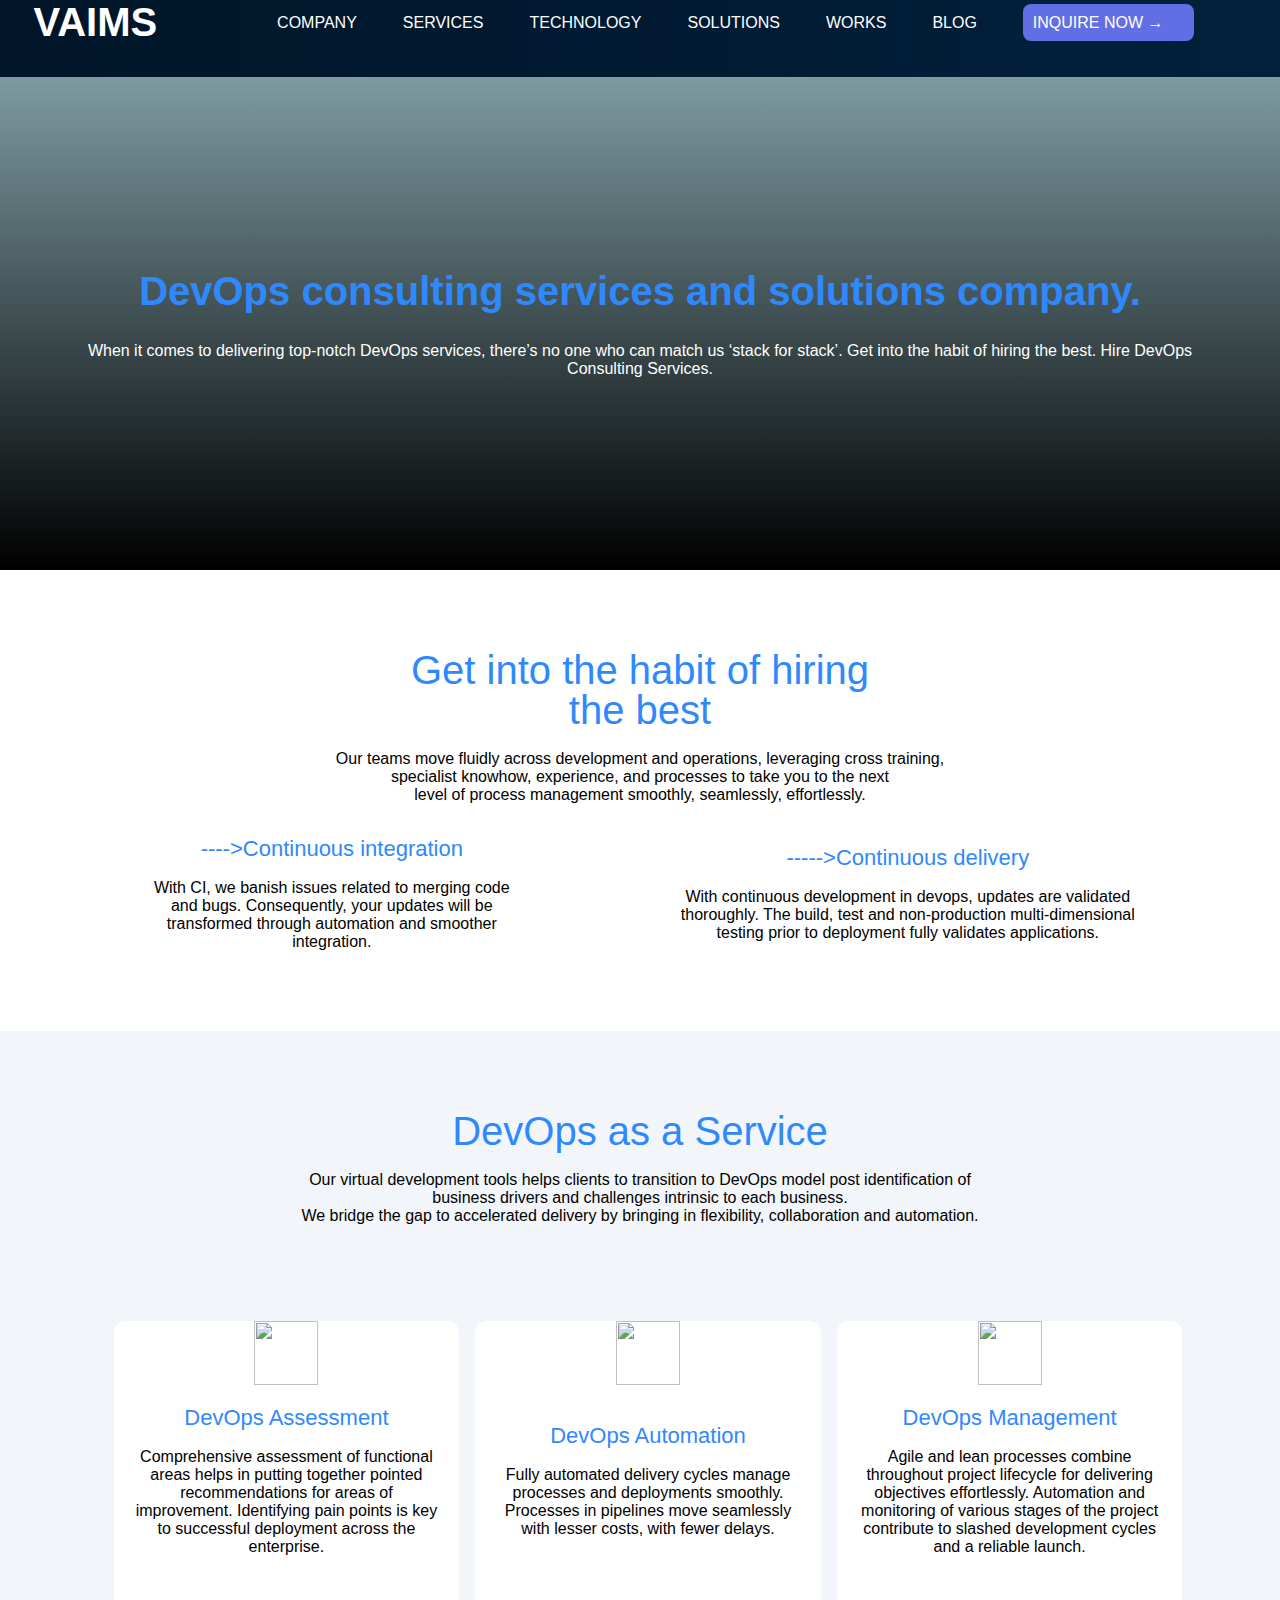
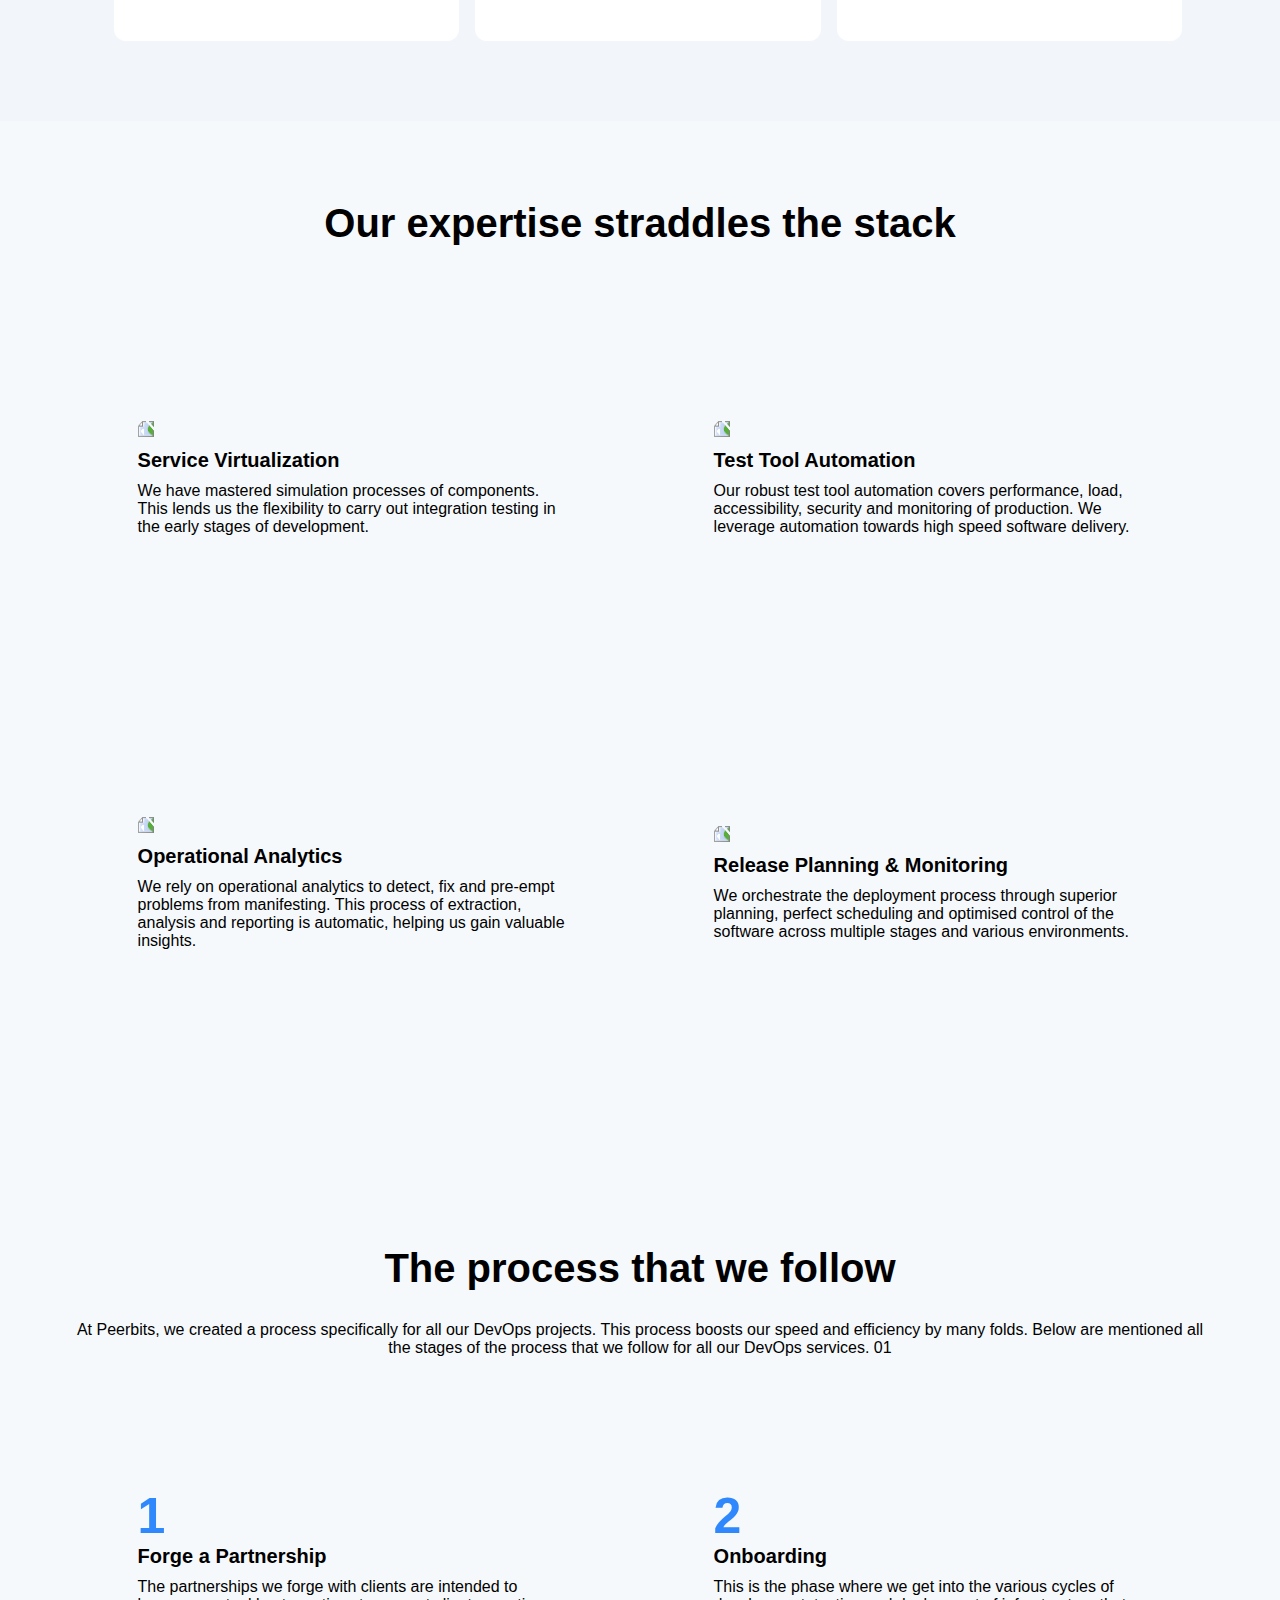
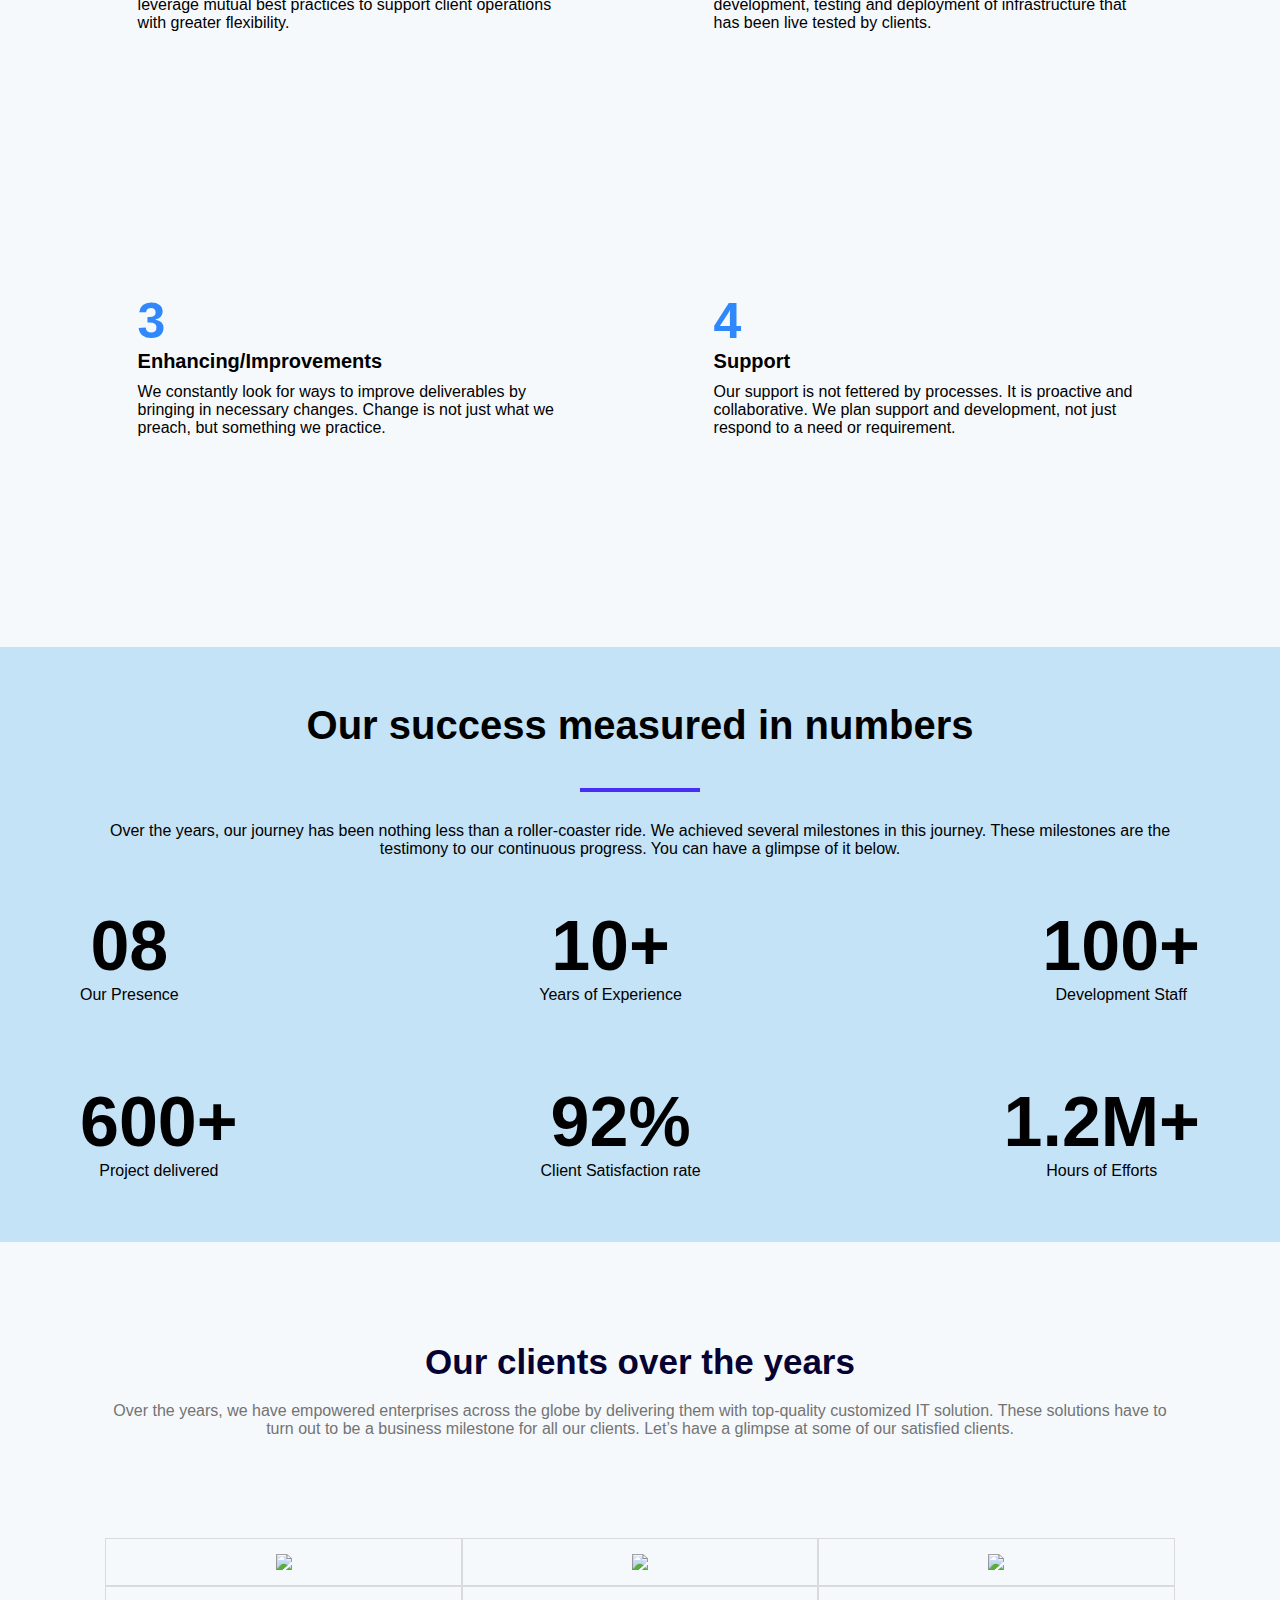
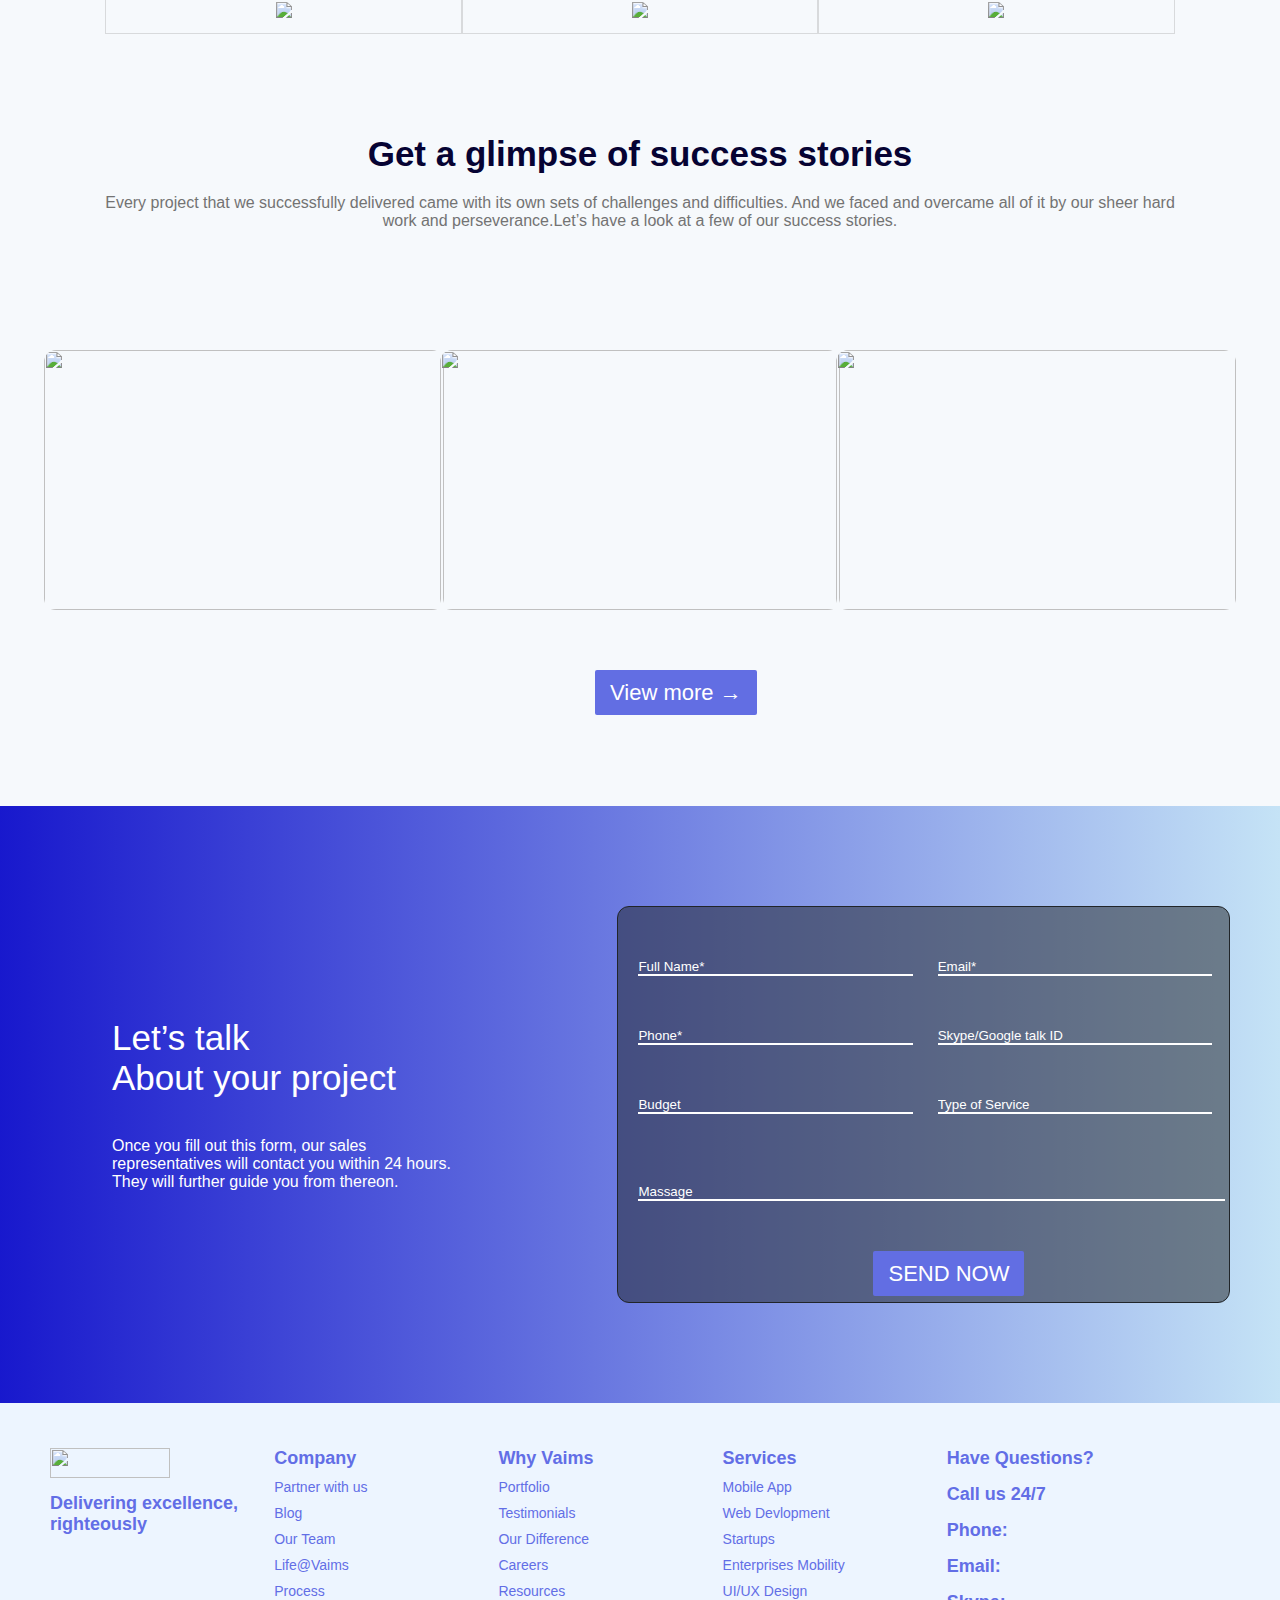
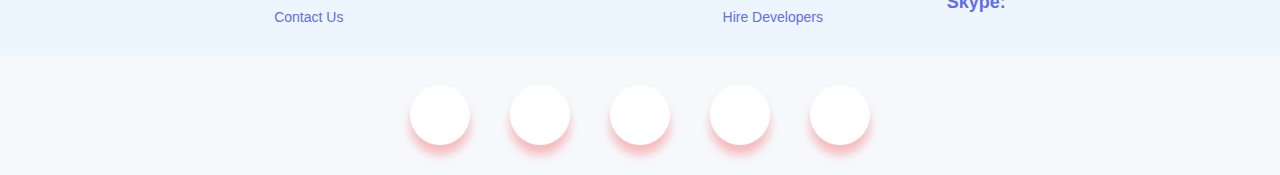
==== commit 0dce371b: "Update DevOps.html" ====
--- a/DevOps.html
+++ b/DevOps.html
@@ -82,7 +82,7 @@
     <section class="process-main" id="devops-banner-main">
         <div class="col" id="text-center">
             <h1>DevOps consulting services and solutions company.</h1>
-            <p>When it comes to delivering top-notch DevOps services, there’s no one who can match us ‘stack for stack’. Get into the habit of hiring the best. Hire Peerbits DevOps Consulting Services.</p>
+            <p>When it comes to delivering top-notch DevOps services, there’s no one who can match us ‘stack for stack’. Get into the habit of hiring the best. Hire  DevOps Consulting Services.</p>
         </div>
     </section>
 
@@ -408,4 +408,4 @@
 
 </body>
 
-</html>+</html>
